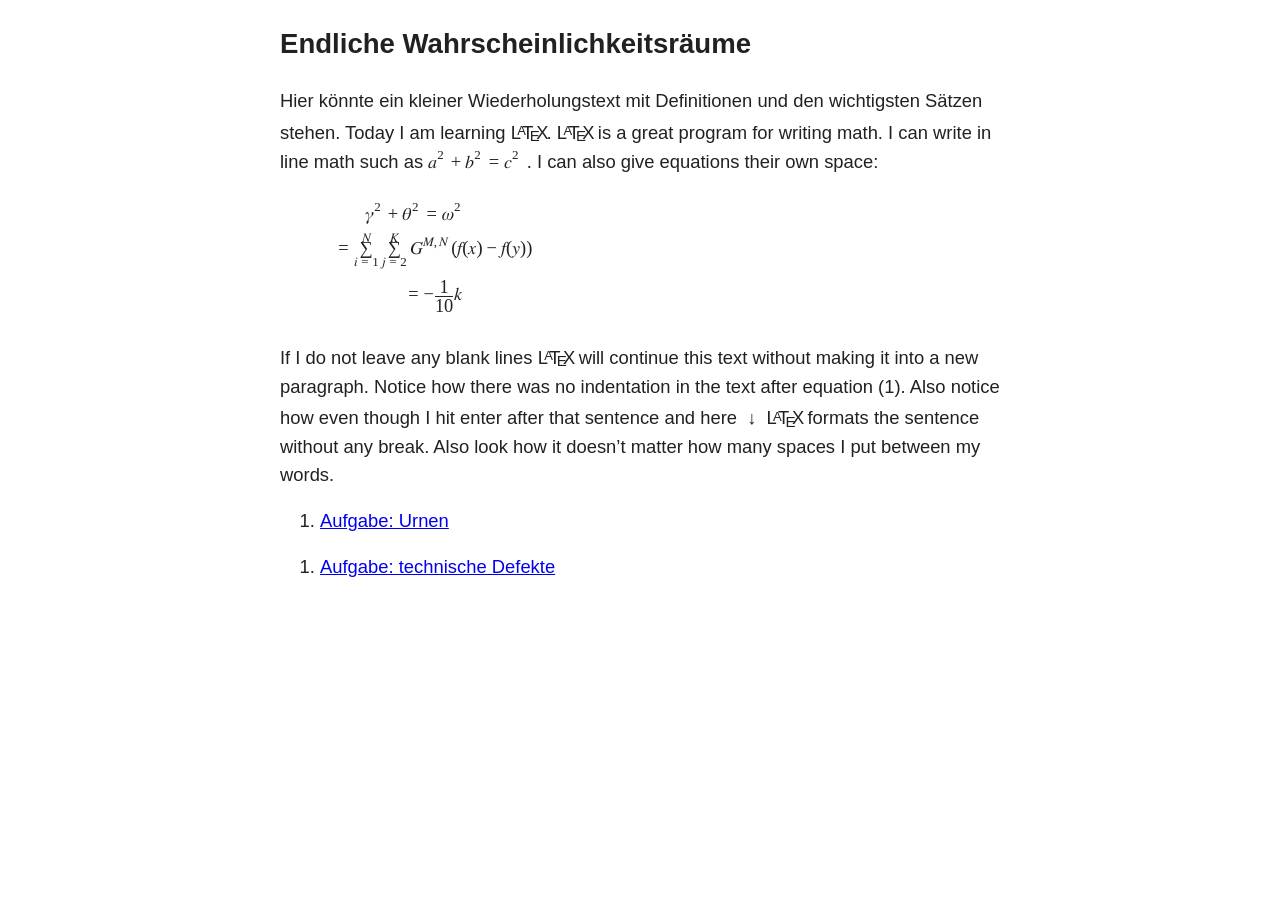
==== docs/Sx1.html @ 1be9acc5 "Automated report" ====
<!DOCTYPE html><html lang="en">
<head>
<meta http-equiv="content-type" content="text/html; charset=UTF-8">
<title>Endliche Wahrscheinlichkeitsräume ‣ STOCHASTISCHE RECHENÜBUNGEN</title>
<!--Generated on Mon Jan  5 10:01:48 2026 by LaTeXML (version 0.8.8) http://dlmf.nist.gov/LaTeXML/.-->

<link rel="stylesheet" href="LaTeXML.css" type="text/css">
<link rel="stylesheet" href="ltx-article.css" type="text/css">
<meta name="viewport" content="width=device-width, initial-scale=1, shrink-to-fit=no">
<link rel="stylesheet" href="src/custom_css.css" type="text/css">
<script src="src/custom_js.js"></script>
<link rel="up" href="./" title="STOCHASTISCHE RECHENÜBUNGEN">
<link rel="start" href="./" title="STOCHASTISCHE RECHENÜBUNGEN">
<link rel="prev" href="./" title="STOCHASTISCHE RECHENÜBUNGEN">
<link rel="next" href="Sx1.SSx1.html" title="Aufgabe: Urnen ‣ Endliche Wahrscheinlichkeitsräume ‣ STOCHASTISCHE RECHENÜBUNGEN">
<link rel="section" href="Sx2.html" title="Bedingte Wahrscheinlichkeit und Unabhängigkeit ‣ STOCHASTISCHE RECHENÜBUNGEN">
<link rel="section" href="Sx3.html" title="Diskrete Zufallsvariablen und Verteilungen ‣ STOCHASTISCHE RECHENÜBUNGEN">
<link rel="section" href="Sx4.html" title="Gemeinsame Verteilung, Unabhängigkeit von Zufallsvariablen ‣ STOCHASTISCHE RECHENÜBUNGEN">
<link rel="section" href="Sx5.html" title="Kenngrößen für Zufallsvariablen ‣ STOCHASTISCHE RECHENÜBUNGEN">
<link rel="section" href="Sx6.html" title="Zufallsvariablen mit Dichte ‣ STOCHASTISCHE RECHENÜBUNGEN">
<link rel="section" href="Sx7.html" title="Grenzwertsätze ‣ STOCHASTISCHE RECHENÜBUNGEN">
<link rel="subsection" href="Sx1.SSx1.html" title="Aufgabe: Urnen ‣ Endliche Wahrscheinlichkeitsräume ‣ STOCHASTISCHE RECHENÜBUNGEN">
<link rel="subsection" href="Sx1.SSx2.html" title="Aufgabe: technische Defekte ‣ Endliche Wahrscheinlichkeitsräume ‣ STOCHASTISCHE RECHENÜBUNGEN">
</head>
<body>
<div class="ltx_page_main">
<header class="ltx_page_header">
<div class="ltx_align_center">
<a href="./" title="" class="ltx_ref" rel="up"><span class="ltx_text ltx_ref_title"><span class="ltx_text ltx_font_italic">STOCHASTISCHE</span> RECHENÜBUNGEN</span></a><a href="./" title="" class="ltx_ref" rel="prev"><span class="ltx_text ltx_ref_title"><span class="ltx_text ltx_font_italic">STOCHASTISCHE</span> RECHENÜBUNGEN</span></a><a href="Sx1.SSx1.html" title="In Endliche Wahrscheinlichkeitsräume ‣ STOCHASTISCHE RECHENÜBUNGEN" class="ltx_ref" rel="next"><span class="ltx_text ltx_ref_title">Aufgabe: Urnen</span></a>
</div></header>
<div class="ltx_page_content">
<section class="ltx_section ltx_authors_1line">
<h1 class="ltx_title ltx_title_section">Endliche Wahrscheinlichkeitsräume</h1>

<div id="p1" class="ltx_para">
<p class="ltx_p">Hier könnte ein kleiner Wiederholungstext mit Definitionen und den wichtigsten Sätzen stehen.
Today I am learning <span class="ltx_text ltx_LaTeX_logo" style="letter-spacing:-0.2em; margin-right:0.1em;">L<span class="ltx_text" style="position:relative; bottom:0.4ex;font-variant:small-caps;;">a</span>T<span class="ltx_text" style="position:relative; bottom:-0.2ex;font-variant:small-caps;font-size:120%;">e</span>X</span>.
<span class="ltx_text ltx_LaTeX_logo" style="letter-spacing:-0.2em; margin-right:0.1em;">L<span class="ltx_text" style="position:relative; bottom:0.4ex;font-variant:small-caps;;">a</span>T<span class="ltx_text" style="position:relative; bottom:-0.2ex;font-variant:small-caps;font-size:120%;">e</span>X</span> is a great program for writing math. I can write in line math such as <math id="p1.m1" class="ltx_Math" alttext="a^{2}+b^{2}=c^{2}" display="inline"><mrow><mrow><msup><mi>a</mi><mn>2</mn></msup><mo>+</mo><msup><mi>b</mi><mn>2</mn></msup></mrow><mo>=</mo><msup><mi>c</mi><mn>2</mn></msup></mrow></math> . I can also give equations their own space:</p>
<table id="Ex1" class="ltx_equation ltx_eqn_table">

<tbody><tr class="ltx_equation ltx_eqn_row ltx_align_baseline">
<td class="ltx_eqn_cell ltx_eqn_center_padleft"></td>
<td class="ltx_Math ltx_eqn_cell ltx_align_center"><math class="ltx_Math" alttext="\gamma^{2}+\theta^{2}=\omega^{2}=\sum_{i=1}^{N}\sum_{j=2}^{K}G^{M,N}(f(x)-f(y)%
)=-\frac{1}{10}k" display="block"><mrow><mtable align="baseline 1" columnalign="left" displaystyle="true"><mtr><mtd class="ltx_align_left"><mrow><msup><mi>γ</mi><mn>2</mn></msup><mo>+</mo><msup><mi>θ</mi><mn>2</mn></msup></mrow><mo>=</mo><msup><mi>ω</mi><mn>2</mn></msup></mtd></mtr><mtr><mtd class="ltx_align_left"><mspace width="2em"></mspace><mo rspace="0.111em">=</mo><mrow><munderover><mo movablelimits="false" rspace="0em">∑</mo><mrow><mi>i</mi><mo>=</mo><mn>1</mn></mrow><mi>N</mi></munderover><mrow><munderover><mo movablelimits="false">∑</mo><mrow><mi>j</mi><mo>=</mo><mn>2</mn></mrow><mi>K</mi></munderover><mrow><msup><mi>G</mi><mrow><mi>M</mi><mo>,</mo><mi>N</mi></mrow></msup><mo>⁢</mo><mrow><mo stretchy="false">(</mo><mrow><mrow><mi>f</mi><mo>⁢</mo><mrow><mo stretchy="false">(</mo><mi>x</mi><mo stretchy="false">)</mo></mrow></mrow><mo>−</mo><mrow><mi>f</mi><mo>⁢</mo><mrow><mo stretchy="false">(</mo><mi>y</mi><mo stretchy="false">)</mo></mrow></mrow></mrow><mo stretchy="false">)</mo></mrow></mrow></mrow></mrow></mtd></mtr><mtr><mtd class="ltx_align_left"><mspace width="2em"></mspace><mo>=</mo><mrow><mo>−</mo><mrow><mfrac><mn>1</mn><mn>10</mn></mfrac><mo>⁢</mo><mi>k</mi></mrow></mrow></mtd></mtr></mtable></mrow></math></td>
<td class="ltx_eqn_cell ltx_eqn_center_padright"></td>
</tr></tbody>
</table>
<p class="ltx_p">If I do not leave any blank lines <span class="ltx_text ltx_LaTeX_logo" style="letter-spacing:-0.2em; margin-right:0.1em;">L<span class="ltx_text" style="position:relative; bottom:0.4ex;font-variant:small-caps;;">a</span>T<span class="ltx_text" style="position:relative; bottom:-0.2ex;font-variant:small-caps;font-size:120%;">e</span>X</span> will continue this text without making it into a new paragraph. Notice how there was no indentation in the text after equation (1).
Also notice how even though I hit enter after that sentence and here <math id="p1.m2" class="ltx_Math" alttext="\downarrow" display="inline"><mo stretchy="false">↓</mo></math>
<span class="ltx_text ltx_LaTeX_logo" style="letter-spacing:-0.2em; margin-right:0.1em;">L<span class="ltx_text" style="position:relative; bottom:0.4ex;font-variant:small-caps;;">a</span>T<span class="ltx_text" style="position:relative; bottom:-0.2ex;font-variant:small-caps;font-size:120%;">e</span>X</span> formats the sentence without any break. Also look how it doesn’t matter how many spaces I put between my words.</p>
</div>
<nav class="ltx_TOC">
<ol class="ltx_toclist ltx_toclist_section">
<li class="ltx_tocentry"><a href="Sx1.SSx1.html" title="In Endliche Wahrscheinlichkeitsräume ‣ STOCHASTISCHE RECHENÜBUNGEN" class="ltx_ref"><span class="ltx_text ltx_ref_title">Aufgabe: Urnen</span></a></li>
</ol></nav>
<nav class="ltx_TOC">
<ol class="ltx_toclist ltx_toclist_section">
<li class="ltx_tocentry"><a href="Sx1.SSx2.html" title="In Endliche Wahrscheinlichkeitsräume ‣ STOCHASTISCHE RECHENÜBUNGEN" class="ltx_ref"><span class="ltx_text ltx_ref_title">Aufgabe: technische Defekte</span></a></li>
</ol></nav>
</section>
</div>
<footer class="ltx_page_footer">
<div class="ltx_align_center">
<a href="./" title="" class="ltx_ref" rel="prev"><span class="ltx_text ltx_ref_title"><span class="ltx_text ltx_font_italic">STOCHASTISCHE</span> RECHENÜBUNGEN</span></a><a href="Sx1.SSx1.html" title="In Endliche Wahrscheinlichkeitsräume ‣ STOCHASTISCHE RECHENÜBUNGEN" class="ltx_ref" rel="next"><span class="ltx_text ltx_ref_title">Aufgabe: Urnen</span></a>
</div>
<div class="ltx_page_logo">Generated  on Mon Jan  5 10:01:48 2026 by <a href="http://dlmf.nist.gov/LaTeXML/" class="ltx_LaTeXML_logo"><span style="letter-spacing:-0.2em; margin-right:0.1em;">L<span class="ltx_font_smallcaps" style="position:relative; bottom:2.2pt;">a</span>T<span class="ltx_font_smallcaps" style="font-size:120%;position:relative; bottom:-0.2ex;">e</span></span><span style="font-size:90%; position:relative; bottom:-0.2ex;">XML</span><img src="[data-uri]" alt="Mascot Sammy"></a>
</div></footer>
</div>
</body>
</html>
---- docs/src/custom_css.css ----
:root {
  /* Set sans-serif & mono fonts */
  --sans-font: -apple-system, BlinkMacSystemFont, "Avenir Next", Avenir,
    "Nimbus Sans L", Roboto, "Noto Sans", "Segoe UI", Arial, Helvetica,
    "Helvetica Neue", sans-serif;
  --mono-font: Consolas, Menlo, Monaco, "Andale Mono", "Ubuntu Mono", monospace;
  --standard-border-radius: 5px;

  /* Default (light) theme */
  --bg: #fff;
  --accent-bg: #f5f7ff;
  --text: #212121;
  --text-light: #585858;
  --border: #898EA4;
  --accent: #0d47a1;
  --accent-hover: #1266e2;
  --accent-text: var(--bg);
  --code: #d81b60;
  --preformatted: #444;
  --marked: #ffdd33;
  --disabled: #efefef;
}

html {
  /* Set the font globally */
  font-family: var(--sans-font);
  scroll-behavior: smooth;
}




body {
  color: var(--text);
  background-color: var(--bg);
  font-size: 1.15rem;
  line-height: 1.5;
  display: grid;
  grid-template-columns: 1fr min(45rem, 90%) 1fr;
  margin: 0;
  min-height: 100vh;
  
}
body > * {
  grid-column: 2;
}

.ltx_p, .ltx_para{
  text-indent: 0em !important;
}

header{
  display:none;
}

footer{
  display: none;
}

.ltx_toclist_document{
  padding: 0;
}

article.ltx_document > .ltx_para > p{
  padding: 0;
  text-align: justify;
}

.ltx_document > .ltx_TOC{
  text-align: left;
}

.ltx_subsubsection {
  visibility: hidden;
}

.ltx_page_main {
  padding: 0;
}

ol.ltx_toclist_document{
  margin-top: 1.7em;
}

ol.ltx_toclist_document > .ltx_tocentry {
  border-left: solid;
  border-width: thin;
  border-color: orange;
}


ol.ltx_toclist_document > .ltx_tocentry > .ltx_ref{
  text-decoration: none;
  display: block;
  color: black;
  margin-left: 1em;
}

ol.ltx_toclist_document > .ltx_tocentry > .ltx_ref:visited{
  color: black;
}

ol.ltx_toclist_document > .ltx_tocentry > .ltx_ref:hover{
  color: orange;
}

ol.ltx_toclist_document > .ltx_tocentry > .ltx_ref:active{
  color: orange;
}


.ltx_page_navbar > .ltx_TOC{
  display: none;
}


button {
  font: inherit;
}

.solution_button{
  width: 100%;
  background-color: transparent;
}

.ltx_page_navbar > a{
  color:orange;
}

button.unvisited{
  background:orange;
}

button.active{
  background:green;
}

button.done{
  background:none;
}
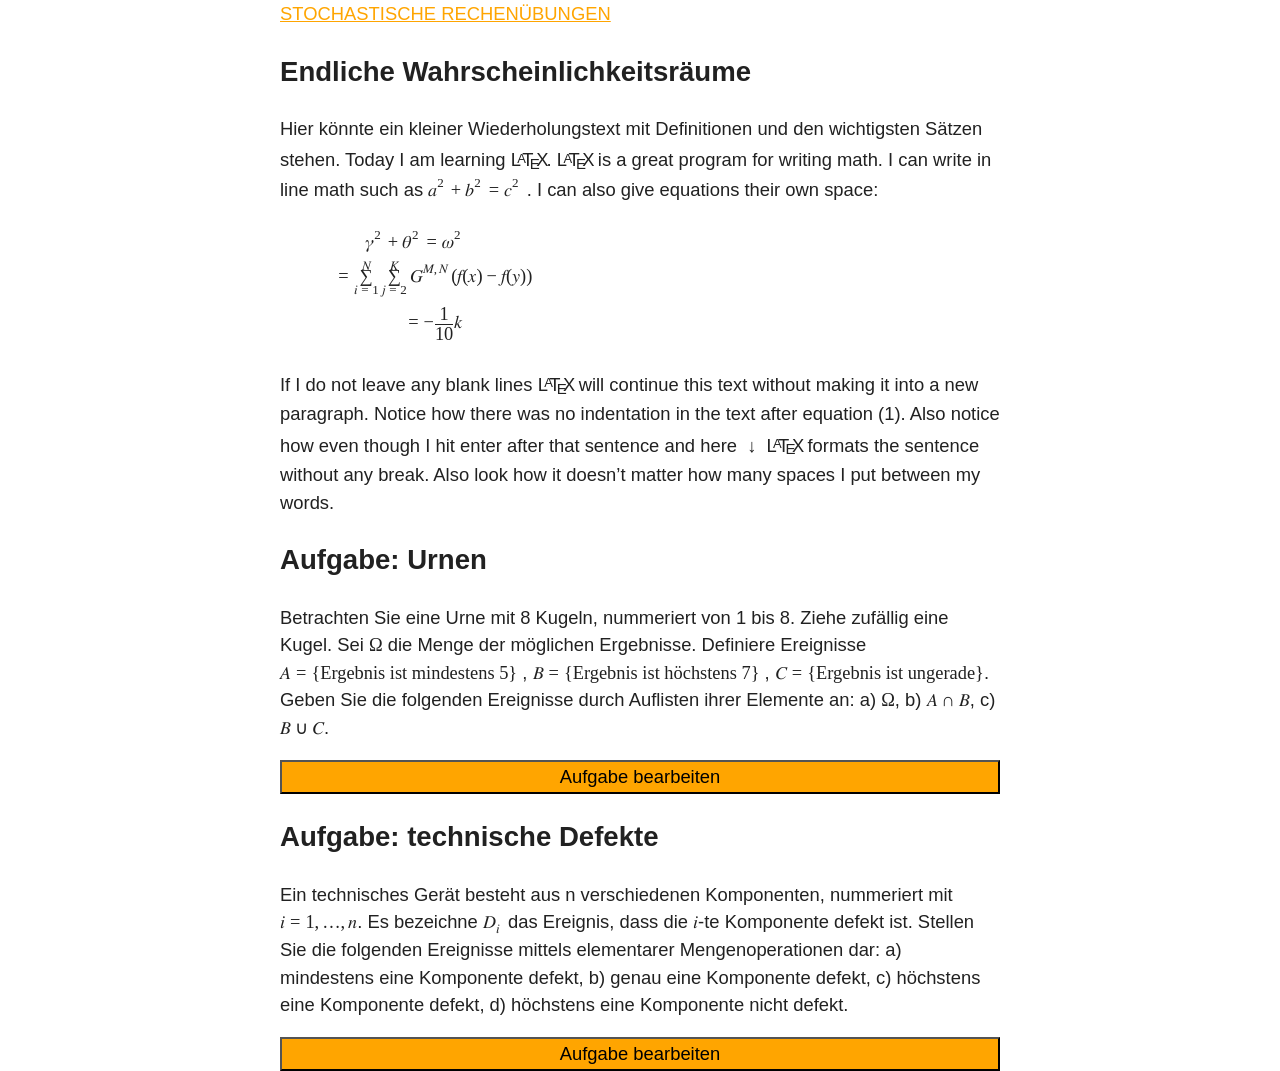
==== commit ae1d4930: "Automated report" ====
--- a/docs/Sx1.html
+++ b/docs/Sx1.html
@@ -2,7 +2,7 @@
 <head>
 <meta http-equiv="content-type" content="text/html; charset=UTF-8">
 <title>Endliche Wahrscheinlichkeitsräume ‣ STOCHASTISCHE RECHENÜBUNGEN</title>
-<!--Generated on Mon Jan  5 10:01:48 2026 by LaTeXML (version 0.8.8) http://dlmf.nist.gov/LaTeXML/.-->
+<!--Generated on Mon Jan  5 10:16:00 2026 by LaTeXML (version 0.8.8) http://dlmf.nist.gov/LaTeXML/.-->
 
 <link rel="stylesheet" href="LaTeXML.css" type="text/css">
 <link rel="stylesheet" href="ltx-article.css" type="text/css">
@@ -12,21 +12,30 @@
 <link rel="up" href="./" title="STOCHASTISCHE RECHENÜBUNGEN">
 <link rel="start" href="./" title="STOCHASTISCHE RECHENÜBUNGEN">
 <link rel="prev" href="./" title="STOCHASTISCHE RECHENÜBUNGEN">
-<link rel="next" href="Sx1.SSx1.html" title="Aufgabe: Urnen ‣ Endliche Wahrscheinlichkeitsräume ‣ STOCHASTISCHE RECHENÜBUNGEN">
+<link rel="next" href="Sx2.html" title="Bedingte Wahrscheinlichkeit und Unabhängigkeit ‣ STOCHASTISCHE RECHENÜBUNGEN">
 <link rel="section" href="Sx2.html" title="Bedingte Wahrscheinlichkeit und Unabhängigkeit ‣ STOCHASTISCHE RECHENÜBUNGEN">
 <link rel="section" href="Sx3.html" title="Diskrete Zufallsvariablen und Verteilungen ‣ STOCHASTISCHE RECHENÜBUNGEN">
 <link rel="section" href="Sx4.html" title="Gemeinsame Verteilung, Unabhängigkeit von Zufallsvariablen ‣ STOCHASTISCHE RECHENÜBUNGEN">
 <link rel="section" href="Sx5.html" title="Kenngrößen für Zufallsvariablen ‣ STOCHASTISCHE RECHENÜBUNGEN">
 <link rel="section" href="Sx6.html" title="Zufallsvariablen mit Dichte ‣ STOCHASTISCHE RECHENÜBUNGEN">
 <link rel="section" href="Sx7.html" title="Grenzwertsätze ‣ STOCHASTISCHE RECHENÜBUNGEN">
-<link rel="subsection" href="Sx1.SSx1.html" title="Aufgabe: Urnen ‣ Endliche Wahrscheinlichkeitsräume ‣ STOCHASTISCHE RECHENÜBUNGEN">
-<link rel="subsection" href="Sx1.SSx2.html" title="Aufgabe: technische Defekte ‣ Endliche Wahrscheinlichkeitsräume ‣ STOCHASTISCHE RECHENÜBUNGEN">
 </head>
 <body>
+<nav class="ltx_page_navbar"><a href="./" title="" class="ltx_ref" rel="start"><span class="ltx_text ltx_ref_title"><span class="ltx_text ltx_font_italic">STOCHASTISCHE</span> RECHENÜBUNGEN</span></a>
+<nav class="ltx_TOC">
+<ol class="ltx_toclist">
+<li class="ltx_tocentry ltx_tocentry_section"><a href="Sx2.html" title="In STOCHASTISCHE RECHENÜBUNGEN" class="ltx_ref"><span class="ltx_text ltx_ref_title">Bedingte Wahrscheinlichkeit und Unabhängigkeit</span></a></li>
+<li class="ltx_tocentry ltx_tocentry_section"><a href="Sx3.html" title="In STOCHASTISCHE RECHENÜBUNGEN" class="ltx_ref"><span class="ltx_text ltx_ref_title">Diskrete Zufallsvariablen und Verteilungen</span></a></li>
+<li class="ltx_tocentry ltx_tocentry_section"><a href="Sx4.html" title="In STOCHASTISCHE RECHENÜBUNGEN" class="ltx_ref"><span class="ltx_text ltx_ref_title">Gemeinsame Verteilung, Unabhängigkeit von Zufallsvariablen</span></a></li>
+<li class="ltx_tocentry ltx_tocentry_section"><a href="Sx5.html" title="In STOCHASTISCHE RECHENÜBUNGEN" class="ltx_ref"><span class="ltx_text ltx_ref_title">Kenngrößen für Zufallsvariablen</span></a></li>
+<li class="ltx_tocentry ltx_tocentry_section"><a href="Sx6.html" title="In STOCHASTISCHE RECHENÜBUNGEN" class="ltx_ref"><span class="ltx_text ltx_ref_title">Zufallsvariablen mit Dichte</span></a></li>
+<li class="ltx_tocentry ltx_tocentry_section"><a href="Sx7.html" title="In STOCHASTISCHE RECHENÜBUNGEN" class="ltx_ref"><span class="ltx_text ltx_ref_title">Grenzwertsätze</span></a></li>
+</ol></nav>
+</nav>
 <div class="ltx_page_main">
 <header class="ltx_page_header">
 <div class="ltx_align_center">
-<a href="./" title="" class="ltx_ref" rel="up"><span class="ltx_text ltx_ref_title"><span class="ltx_text ltx_font_italic">STOCHASTISCHE</span> RECHENÜBUNGEN</span></a><a href="./" title="" class="ltx_ref" rel="prev"><span class="ltx_text ltx_ref_title"><span class="ltx_text ltx_font_italic">STOCHASTISCHE</span> RECHENÜBUNGEN</span></a><a href="Sx1.SSx1.html" title="In Endliche Wahrscheinlichkeitsräume ‣ STOCHASTISCHE RECHENÜBUNGEN" class="ltx_ref" rel="next"><span class="ltx_text ltx_ref_title">Aufgabe: Urnen</span></a>
+<a href="./" title="" class="ltx_ref" rel="up"><span class="ltx_text ltx_ref_title"><span class="ltx_text ltx_font_italic">STOCHASTISCHE</span> RECHENÜBUNGEN</span></a><a href="./" title="" class="ltx_ref" rel="prev"><span class="ltx_text ltx_ref_title"><span class="ltx_text ltx_font_italic">STOCHASTISCHE</span> RECHENÜBUNGEN</span></a><a href="Sx2.html" title="In STOCHASTISCHE RECHENÜBUNGEN" class="ltx_ref" rel="next"><span class="ltx_text ltx_ref_title">Bedingte Wahrscheinlichkeit und Unabhängigkeit</span></a>
 </div></header>
 <div class="ltx_page_content">
 <section class="ltx_section ltx_authors_1line">
@@ -49,21 +58,118 @@
 Also notice how even though I hit enter after that sentence and here <math id="p1.m2" class="ltx_Math" alttext="\downarrow" display="inline"><mo stretchy="false">↓</mo></math>
 <span class="ltx_text ltx_LaTeX_logo" style="letter-spacing:-0.2em; margin-right:0.1em;">L<span class="ltx_text" style="position:relative; bottom:0.4ex;font-variant:small-caps;;">a</span>T<span class="ltx_text" style="position:relative; bottom:-0.2ex;font-variant:small-caps;font-size:120%;">e</span>X</span> formats the sentence without any break. Also look how it doesn’t matter how many spaces I put between my words.</p>
 </div>
-<nav class="ltx_TOC">
-<ol class="ltx_toclist ltx_toclist_section">
-<li class="ltx_tocentry"><a href="Sx1.SSx1.html" title="In Endliche Wahrscheinlichkeitsräume ‣ STOCHASTISCHE RECHENÜBUNGEN" class="ltx_ref"><span class="ltx_text ltx_ref_title">Aufgabe: Urnen</span></a></li>
-</ol></nav>
-<nav class="ltx_TOC">
-<ol class="ltx_toclist ltx_toclist_section">
-<li class="ltx_tocentry"><a href="Sx1.SSx2.html" title="In Endliche Wahrscheinlichkeitsräume ‣ STOCHASTISCHE RECHENÜBUNGEN" class="ltx_ref"><span class="ltx_text ltx_ref_title">Aufgabe: technische Defekte</span></a></li>
-</ol></nav>
+<section id="SSx1" class="ltx_subsection">
+<h2 class="ltx_title ltx_title_subsection">Aufgabe: Urnen</h2>
+
+<div id="SSx1.p1" class="ltx_para">
+<p class="ltx_p">Betrachten Sie eine Urne mit 8 Kugeln, nummeriert von 1 bis 8.
+Ziehe zufällig eine Kugel. Sei <math id="SSx1.p1.m1" class="ltx_Math" alttext="\Omega" display="inline"><mi mathvariant="normal">Ω</mi></math> die Menge der möglichen Ergebnisse.
+Definiere Ereignisse <math id="SSx1.p1.m2" class="ltx_Math" alttext="A=\{\text{Ergebnis ist mindestens 5}\}" display="inline"><mrow><mi>A</mi><mo>=</mo><mrow><mo stretchy="false">{</mo><mtext>Ergebnis ist mindestens 5</mtext><mo stretchy="false">}</mo></mrow></mrow></math> , <math id="SSx1.p1.m3" class="ltx_Math" alttext="B=\{\text{Ergebnis ist höchstens 7}\}" display="inline"><mrow><mi>B</mi><mo>=</mo><mrow><mo stretchy="false">{</mo><mtext>Ergebnis ist höchstens 7</mtext><mo stretchy="false">}</mo></mrow></mrow></math> , <math id="SSx1.p1.m4" class="ltx_Math" alttext="C=\{\text{Ergebnis ist ungerade}\}" display="inline"><mrow><mi>C</mi><mo>=</mo><mrow><mo stretchy="false">{</mo><mtext>Ergebnis ist ungerade</mtext><mo stretchy="false">}</mo></mrow></mrow></math>.
+Geben Sie die folgenden Ereignisse durch Auflisten ihrer Elemente an: a) <math id="SSx1.p1.m5" class="ltx_Math" alttext="\Omega" display="inline"><mi mathvariant="normal">Ω</mi></math>, b) <math id="SSx1.p1.m6" class="ltx_Math" alttext="A\cap B" display="inline"><mrow><mi>A</mi><mo>∩</mo><mi>B</mi></mrow></math>, c) <math id="SSx1.p1.m7" class="ltx_Math" alttext="B\cup C" display="inline"><mrow><mi>B</mi><mo>∪</mo><mi>C</mi></mrow></math>.</p>
+</div>
+<section id="SSx1.SSSx1" class="ltx_subsubsection">
+<h3 class="ltx_title ltx_title_subsubsection">a)</h3>
+
+<div id="SSx1.SSSx1.p1" class="ltx_para">
+<p class="ltx_p">Lösung zur ersten Teilaufgabe hier.</p>
+<table id="Ex2" class="ltx_equation ltx_eqn_table">
+
+<tbody><tr class="ltx_equation ltx_eqn_row ltx_align_baseline">
+<td class="ltx_eqn_cell ltx_eqn_center_padleft"></td>
+<td class="ltx_eqn_cell ltx_align_center"><math id="Ex2.m1" class="ltx_Math" alttext="A=..." display="block"><mrow><mi>A</mi><mo>=</mo><mi mathvariant="normal">…</mi></mrow></math></td>
+<td class="ltx_eqn_cell ltx_eqn_center_padright"></td>
+</tr></tbody>
+</table>
+</div>
+</section>
+<section id="SSx1.SSSx2" class="ltx_subsubsection">
+<h3 class="ltx_title ltx_title_subsubsection">b)</h3>
+
+<div id="SSx1.SSSx2.p1" class="ltx_para">
+<p class="ltx_p">Using equation … we get that la la la</p>
+</div>
+</section>
+<section id="SSx1.SSSx3" class="ltx_subsubsection">
+<h3 class="ltx_title ltx_title_subsubsection">c)</h3>
+
+<div id="SSx1.SSSx3.p1" class="ltx_para">
+<p class="ltx_p">Noch eine weitere Lösung einer Teilaufgabe.</p>
+</div>
+</section>
+</section>
+<section id="SSx2" class="ltx_subsection">
+<h2 class="ltx_title ltx_title_subsection">Aufgabe: technische Defekte</h2>
+
+<div id="SSx2.p1" class="ltx_para">
+<p class="ltx_p">Ein technisches Gerät besteht aus n verschiedenen Komponenten, nummeriert mit <math id="SSx2.p1.m1" class="ltx_Math" alttext="i=1,...,n" display="inline"><mrow><mi>i</mi><mo>=</mo><mrow><mn>1</mn><mo>,</mo><mi mathvariant="normal">…</mi><mo>,</mo><mi>n</mi></mrow></mrow></math>. Es bezeichne <math id="SSx2.p1.m2" class="ltx_Math" alttext="D_{i}" display="inline"><msub><mi>D</mi><mi>i</mi></msub></math> das Ereignis, dass die <math id="SSx2.p1.m3" class="ltx_Math" alttext="i" display="inline"><mi>i</mi></math>-te Komponente defekt ist. Stellen Sie
+die folgenden Ereignisse mittels elementarer Mengenoperationen dar: a) mindestens eine
+Komponente defekt, b) genau eine Komponente defekt, c) höchstens eine Komponente
+defekt, d) höchstens eine Komponente nicht defekt.</p>
+</div>
+<section id="SSx2.SSSx1" class="ltx_subsubsection">
+<h3 class="ltx_title ltx_title_subsubsection">a)</h3>
+
+<div id="SSx2.SSSx1.p1" class="ltx_para">
+<table id="Ex3" class="ltx_equation ltx_eqn_table">
+
+<tbody><tr class="ltx_equation ltx_eqn_row ltx_align_baseline">
+<td class="ltx_eqn_cell ltx_eqn_center_padleft"></td>
+<td class="ltx_eqn_cell ltx_align_center"><math id="Ex3.m1" class="ltx_Math" alttext="A=..." display="block"><mrow><mi>A</mi><mo>=</mo><mi mathvariant="normal">…</mi></mrow></math></td>
+<td class="ltx_eqn_cell ltx_eqn_center_padright"></td>
+</tr></tbody>
+</table>
+</div>
+</section>
+<section id="SSx2.SSSx2" class="ltx_subsubsection">
+<h3 class="ltx_title ltx_title_subsubsection">b)</h3>
+
+<div id="SSx2.SSSx2.p1" class="ltx_para">
+<table id="Ex4" class="ltx_equation ltx_eqn_table">
+
+<tbody><tr class="ltx_equation ltx_eqn_row ltx_align_baseline">
+<td class="ltx_eqn_cell ltx_eqn_center_padleft"></td>
+<td class="ltx_eqn_cell ltx_align_center"><math id="Ex4.m1" class="ltx_Math" alttext="B=..." display="block"><mrow><mi>B</mi><mo>=</mo><mi mathvariant="normal">…</mi></mrow></math></td>
+<td class="ltx_eqn_cell ltx_eqn_center_padright"></td>
+</tr></tbody>
+</table>
+</div>
+</section>
+<section id="SSx2.SSSx3" class="ltx_subsubsection">
+<h3 class="ltx_title ltx_title_subsubsection">c)</h3>
+
+<div id="SSx2.SSSx3.p1" class="ltx_para">
+<table id="Ex5" class="ltx_equation ltx_eqn_table">
+
+<tbody><tr class="ltx_equation ltx_eqn_row ltx_align_baseline">
+<td class="ltx_eqn_cell ltx_eqn_center_padleft"></td>
+<td class="ltx_eqn_cell ltx_align_center"><math id="Ex5.m1" class="ltx_Math" alttext="C=..." display="block"><mrow><mi>C</mi><mo>=</mo><mi mathvariant="normal">…</mi></mrow></math></td>
+<td class="ltx_eqn_cell ltx_eqn_center_padright"></td>
+</tr></tbody>
+</table>
+</div>
+</section>
+<section id="SSx2.SSSx4" class="ltx_subsubsection">
+<h3 class="ltx_title ltx_title_subsubsection">d)</h3>
+
+<div id="SSx2.SSSx4.p1" class="ltx_para">
+<table id="Ex6" class="ltx_equation ltx_eqn_table">
+
+<tbody><tr class="ltx_equation ltx_eqn_row ltx_align_baseline">
+<td class="ltx_eqn_cell ltx_eqn_center_padleft"></td>
+<td class="ltx_eqn_cell ltx_align_center"><math id="Ex6.m1" class="ltx_Math" alttext="D=..." display="block"><mrow><mi>D</mi><mo>=</mo><mi mathvariant="normal">…</mi></mrow></math></td>
+<td class="ltx_eqn_cell ltx_eqn_center_padright"></td>
+</tr></tbody>
+</table>
+</div>
+</section>
+</section>
 </section>
 </div>
 <footer class="ltx_page_footer">
 <div class="ltx_align_center">
-<a href="./" title="" class="ltx_ref" rel="prev"><span class="ltx_text ltx_ref_title"><span class="ltx_text ltx_font_italic">STOCHASTISCHE</span> RECHENÜBUNGEN</span></a><a href="Sx1.SSx1.html" title="In Endliche Wahrscheinlichkeitsräume ‣ STOCHASTISCHE RECHENÜBUNGEN" class="ltx_ref" rel="next"><span class="ltx_text ltx_ref_title">Aufgabe: Urnen</span></a>
+<a href="./" title="" class="ltx_ref" rel="prev"><span class="ltx_text ltx_ref_title"><span class="ltx_text ltx_font_italic">STOCHASTISCHE</span> RECHENÜBUNGEN</span></a><a href="Sx2.html" title="In STOCHASTISCHE RECHENÜBUNGEN" class="ltx_ref" rel="next"><span class="ltx_text ltx_ref_title">Bedingte Wahrscheinlichkeit und Unabhängigkeit</span></a>
 </div>
-<div class="ltx_page_logo">Generated  on Mon Jan  5 10:01:48 2026 by <a href="http://dlmf.nist.gov/LaTeXML/" class="ltx_LaTeXML_logo"><span style="letter-spacing:-0.2em; margin-right:0.1em;">L<span class="ltx_font_smallcaps" style="position:relative; bottom:2.2pt;">a</span>T<span class="ltx_font_smallcaps" style="font-size:120%;position:relative; bottom:-0.2ex;">e</span></span><span style="font-size:90%; position:relative; bottom:-0.2ex;">XML</span><img src="[data-uri]" alt="Mascot Sammy"></a>
+<div class="ltx_page_logo">Generated  on Mon Jan  5 10:16:00 2026 by <a href="http://dlmf.nist.gov/LaTeXML/" class="ltx_LaTeXML_logo"><span style="letter-spacing:-0.2em; margin-right:0.1em;">L<span class="ltx_font_smallcaps" style="position:relative; bottom:2.2pt;">a</span>T<span class="ltx_font_smallcaps" style="font-size:120%;position:relative; bottom:-0.2ex;">e</span></span><span style="font-size:90%; position:relative; bottom:-0.2ex;">XML</span><img src="[data-uri]" alt="Mascot Sammy"></a>
 </div></footer>
 </div>
 </body>
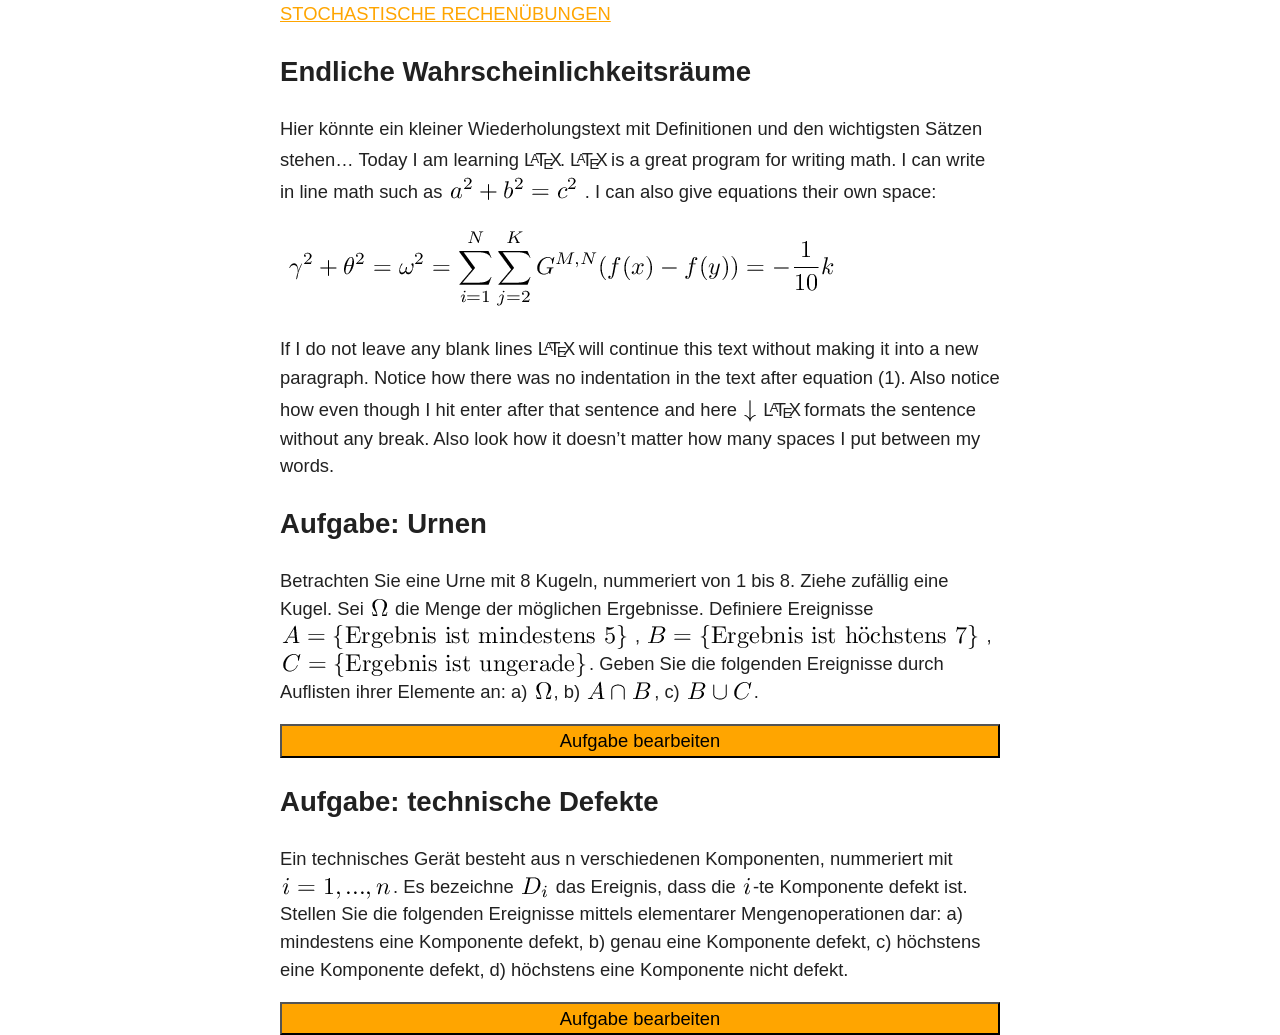
==== commit f7ced433: "Automated report" ====
--- a/docs/Sx1.html
+++ b/docs/Sx1.html
@@ -2,7 +2,7 @@
 <head>
 <meta http-equiv="content-type" content="text/html; charset=UTF-8">
 <title>Endliche Wahrscheinlichkeitsräume ‣ STOCHASTISCHE RECHENÜBUNGEN</title>
-<!--Generated on Mon Jan  5 10:16:00 2026 by LaTeXML (version 0.8.8) http://dlmf.nist.gov/LaTeXML/.-->
+<!--Generated on Mon Jan  5 10:32:11 2026 by LaTeXML (version 0.8.8) http://dlmf.nist.gov/LaTeXML/.-->
 
 <link rel="stylesheet" href="LaTeXML.css" type="text/css">
 <link rel="stylesheet" href="ltx-article.css" type="text/css">
@@ -42,20 +42,20 @@
 <h1 class="ltx_title ltx_title_section">Endliche Wahrscheinlichkeitsräume</h1>
 
 <div id="p1" class="ltx_para">
-<p class="ltx_p">Hier könnte ein kleiner Wiederholungstext mit Definitionen und den wichtigsten Sätzen stehen.
+<p class="ltx_p">Hier könnte ein kleiner Wiederholungstext mit Definitionen und den wichtigsten Sätzen stehen…
 Today I am learning <span class="ltx_text ltx_LaTeX_logo" style="letter-spacing:-0.2em; margin-right:0.1em;">L<span class="ltx_text" style="position:relative; bottom:0.4ex;font-variant:small-caps;;">a</span>T<span class="ltx_text" style="position:relative; bottom:-0.2ex;font-variant:small-caps;font-size:120%;">e</span>X</span>.
-<span class="ltx_text ltx_LaTeX_logo" style="letter-spacing:-0.2em; margin-right:0.1em;">L<span class="ltx_text" style="position:relative; bottom:0.4ex;font-variant:small-caps;;">a</span>T<span class="ltx_text" style="position:relative; bottom:-0.2ex;font-variant:small-caps;font-size:120%;">e</span>X</span> is a great program for writing math. I can write in line math such as <math id="p1.m1" class="ltx_Math" alttext="a^{2}+b^{2}=c^{2}" display="inline"><mrow><mrow><msup><mi>a</mi><mn>2</mn></msup><mo>+</mo><msup><mi>b</mi><mn>2</mn></msup></mrow><mo>=</mo><msup><mi>c</mi><mn>2</mn></msup></mrow></math> . I can also give equations their own space:</p>
+<span class="ltx_text ltx_LaTeX_logo" style="letter-spacing:-0.2em; margin-right:0.1em;">L<span class="ltx_text" style="position:relative; bottom:0.4ex;font-variant:small-caps;;">a</span>T<span class="ltx_text" style="position:relative; bottom:-0.2ex;font-variant:small-caps;font-size:120%;">e</span>X</span> is a great program for writing math. I can write in line math such as <img id="p1.m1" class="ltx_Math" style="vertical-align:-4px" src="mi/mi14.png" width="132" height="26" alt="a^{2}+b^{2}=c^{2}"> . I can also give equations their own space:</p>
 <table id="Ex1" class="ltx_equation ltx_eqn_table">
 
 <tbody><tr class="ltx_equation ltx_eqn_row ltx_align_baseline">
 <td class="ltx_eqn_cell ltx_eqn_center_padleft"></td>
-<td class="ltx_Math ltx_eqn_cell ltx_align_center"><math class="ltx_Math" alttext="\gamma^{2}+\theta^{2}=\omega^{2}=\sum_{i=1}^{N}\sum_{j=2}^{K}G^{M,N}(f(x)-f(y)%
-)=-\frac{1}{10}k" display="block"><mrow><mtable align="baseline 1" columnalign="left" displaystyle="true"><mtr><mtd class="ltx_align_left"><mrow><msup><mi>γ</mi><mn>2</mn></msup><mo>+</mo><msup><mi>θ</mi><mn>2</mn></msup></mrow><mo>=</mo><msup><mi>ω</mi><mn>2</mn></msup></mtd></mtr><mtr><mtd class="ltx_align_left"><mspace width="2em"></mspace><mo rspace="0.111em">=</mo><mrow><munderover><mo movablelimits="false" rspace="0em">∑</mo><mrow><mi>i</mi><mo>=</mo><mn>1</mn></mrow><mi>N</mi></munderover><mrow><munderover><mo movablelimits="false">∑</mo><mrow><mi>j</mi><mo>=</mo><mn>2</mn></mrow><mi>K</mi></munderover><mrow><msup><mi>G</mi><mrow><mi>M</mi><mo>,</mo><mi>N</mi></mrow></msup><mo>⁢</mo><mrow><mo stretchy="false">(</mo><mrow><mrow><mi>f</mi><mo>⁢</mo><mrow><mo stretchy="false">(</mo><mi>x</mi><mo stretchy="false">)</mo></mrow></mrow><mo>−</mo><mrow><mi>f</mi><mo>⁢</mo><mrow><mo stretchy="false">(</mo><mi>y</mi><mo stretchy="false">)</mo></mrow></mrow></mrow><mo stretchy="false">)</mo></mrow></mrow></mrow></mrow></mtd></mtr><mtr><mtd class="ltx_align_left"><mspace width="2em"></mspace><mo>=</mo><mrow><mo>−</mo><mrow><mfrac><mn>1</mn><mn>10</mn></mfrac><mo>⁢</mo><mi>k</mi></mrow></mrow></mtd></mtr></mtable></mrow></math></td>
+<td class="ltx_eqn_cell ltx_align_center"><img id="Ex1.m1" class="ltx_Math" style="vertical-align:-36px" src="mi/mi5.png" width="549" height="83" alt="\gamma^{2}+\theta^{2}=\omega^{2}=\sum_{i=1}^{N}\sum_{j=2}^{K}G^{M,N}(f(x)-f(y)%
+)=-\frac{1}{10}k"></td>
 <td class="ltx_eqn_cell ltx_eqn_center_padright"></td>
 </tr></tbody>
 </table>
 <p class="ltx_p">If I do not leave any blank lines <span class="ltx_text ltx_LaTeX_logo" style="letter-spacing:-0.2em; margin-right:0.1em;">L<span class="ltx_text" style="position:relative; bottom:0.4ex;font-variant:small-caps;;">a</span>T<span class="ltx_text" style="position:relative; bottom:-0.2ex;font-variant:small-caps;font-size:120%;">e</span>X</span> will continue this text without making it into a new paragraph. Notice how there was no indentation in the text after equation (1).
-Also notice how even though I hit enter after that sentence and here <math id="p1.m2" class="ltx_Math" alttext="\downarrow" display="inline"><mo stretchy="false">↓</mo></math>
+Also notice how even though I hit enter after that sentence and here <img id="p1.m2" class="ltx_Math" style="vertical-align:-7px" src="mi/mi13.png" width="16" height="25" alt="\downarrow">
 <span class="ltx_text ltx_LaTeX_logo" style="letter-spacing:-0.2em; margin-right:0.1em;">L<span class="ltx_text" style="position:relative; bottom:0.4ex;font-variant:small-caps;;">a</span>T<span class="ltx_text" style="position:relative; bottom:-0.2ex;font-variant:small-caps;font-size:120%;">e</span>X</span> formats the sentence without any break. Also look how it doesn’t matter how many spaces I put between my words.</p>
 </div>
 <section id="SSx1" class="ltx_subsection">
@@ -63,9 +63,9 @@
 
 <div id="SSx1.p1" class="ltx_para">
 <p class="ltx_p">Betrachten Sie eine Urne mit 8 Kugeln, nummeriert von 1 bis 8.
-Ziehe zufällig eine Kugel. Sei <math id="SSx1.p1.m1" class="ltx_Math" alttext="\Omega" display="inline"><mi mathvariant="normal">Ω</mi></math> die Menge der möglichen Ergebnisse.
-Definiere Ereignisse <math id="SSx1.p1.m2" class="ltx_Math" alttext="A=\{\text{Ergebnis ist mindestens 5}\}" display="inline"><mrow><mi>A</mi><mo>=</mo><mrow><mo stretchy="false">{</mo><mtext>Ergebnis ist mindestens 5</mtext><mo stretchy="false">}</mo></mrow></mrow></math> , <math id="SSx1.p1.m3" class="ltx_Math" alttext="B=\{\text{Ergebnis ist höchstens 7}\}" display="inline"><mrow><mi>B</mi><mo>=</mo><mrow><mo stretchy="false">{</mo><mtext>Ergebnis ist höchstens 7</mtext><mo stretchy="false">}</mo></mrow></mrow></math> , <math id="SSx1.p1.m4" class="ltx_Math" alttext="C=\{\text{Ergebnis ist ungerade}\}" display="inline"><mrow><mi>C</mi><mo>=</mo><mrow><mo stretchy="false">{</mo><mtext>Ergebnis ist ungerade</mtext><mo stretchy="false">}</mo></mrow></mrow></math>.
-Geben Sie die folgenden Ereignisse durch Auflisten ihrer Elemente an: a) <math id="SSx1.p1.m5" class="ltx_Math" alttext="\Omega" display="inline"><mi mathvariant="normal">Ω</mi></math>, b) <math id="SSx1.p1.m6" class="ltx_Math" alttext="A\cap B" display="inline"><mrow><mi>A</mi><mo>∩</mo><mi>B</mi></mrow></math>, c) <math id="SSx1.p1.m7" class="ltx_Math" alttext="B\cup C" display="inline"><mrow><mi>B</mi><mo>∪</mo><mi>C</mi></mrow></math>.</p>
+Ziehe zufällig eine Kugel. Sei <img id="SSx1.p1.m1" class="ltx_Math" style="vertical-align:-2px" src="mi/mi12.png" width="21" height="20" alt="\Omega"> die Menge der möglichen Ergebnisse.
+Definiere Ereignisse <img id="SSx1.p1.m2" class="ltx_Math" style="vertical-align:-8px" src="mi/mi6.png" width="350" height="28" alt="A=\{\text{Ergebnis ist mindestens 5}\}"> , <img id="SSx1.p1.m3" class="ltx_Math" style="vertical-align:-8px" src="mi/mi8.png" width="336" height="28" alt="B=\{\text{Ergebnis ist höchstens 7}\}"> , <img id="SSx1.p1.m4" class="ltx_Math" style="vertical-align:-8px" src="mi/mi10.png" width="309" height="28" alt="C=\{\text{Ergebnis ist ungerade}\}">.
+Geben Sie die folgenden Ereignisse durch Auflisten ihrer Elemente an: a) <img id="SSx1.p1.m5" class="ltx_Math" style="vertical-align:-2px" src="mi/mi12.png" width="21" height="20" alt="\Omega">, b) <img id="SSx1.p1.m6" class="ltx_Math" style="vertical-align:-2px" src="mi/mi7.png" width="69" height="20" alt="A\cap B">, c) <img id="SSx1.p1.m7" class="ltx_Math" style="vertical-align:-2px" src="mi/mi9.png" width="69" height="20" alt="B\cup C">.</p>
 </div>
 <section id="SSx1.SSSx1" class="ltx_subsubsection">
 <h3 class="ltx_title ltx_title_subsubsection">a)</h3>
@@ -76,7 +76,7 @@
 
 <tbody><tr class="ltx_equation ltx_eqn_row ltx_align_baseline">
 <td class="ltx_eqn_cell ltx_eqn_center_padleft"></td>
-<td class="ltx_eqn_cell ltx_align_center"><math id="Ex2.m1" class="ltx_Math" alttext="A=..." display="block"><mrow><mi>A</mi><mo>=</mo><mi mathvariant="normal">…</mi></mrow></math></td>
+<td class="ltx_eqn_cell ltx_align_center"><img id="Ex2.m1" class="ltx_Math" style="vertical-align:-2px" src="mi/mi1.png" width="75" height="20" alt="A=..."></td>
 <td class="ltx_eqn_cell ltx_eqn_center_padright"></td>
 </tr></tbody>
 </table>
@@ -101,7 +101,7 @@
 <h2 class="ltx_title ltx_title_subsection">Aufgabe: technische Defekte</h2>
 
 <div id="SSx2.p1" class="ltx_para">
-<p class="ltx_p">Ein technisches Gerät besteht aus n verschiedenen Komponenten, nummeriert mit <math id="SSx2.p1.m1" class="ltx_Math" alttext="i=1,...,n" display="inline"><mrow><mi>i</mi><mo>=</mo><mrow><mn>1</mn><mo>,</mo><mi mathvariant="normal">…</mi><mo>,</mo><mi>n</mi></mrow></mrow></math>. Es bezeichne <math id="SSx2.p1.m2" class="ltx_Math" alttext="D_{i}" display="inline"><msub><mi>D</mi><mi>i</mi></msub></math> das Ereignis, dass die <math id="SSx2.p1.m3" class="ltx_Math" alttext="i" display="inline"><mi>i</mi></math>-te Komponente defekt ist. Stellen Sie
+<p class="ltx_p">Ein technisches Gerät besteht aus n verschiedenen Komponenten, nummeriert mit <img id="SSx2.p1.m1" class="ltx_Math" style="vertical-align:-7px" src="mi/mi15.png" width="113" height="25" alt="i=1,...,n">. Es bezeichne <img id="SSx2.p1.m2" class="ltx_Math" style="vertical-align:-6px" src="mi/mi11.png" width="32" height="24" alt="D_{i}"> das Ereignis, dass die <img id="SSx2.p1.m3" class="ltx_Math" style="vertical-align:-2px" src="mi/mi16.png" width="12" height="20" alt="i">-te Komponente defekt ist. Stellen Sie
 die folgenden Ereignisse mittels elementarer Mengenoperationen dar: a) mindestens eine
 Komponente defekt, b) genau eine Komponente defekt, c) höchstens eine Komponente
 defekt, d) höchstens eine Komponente nicht defekt.</p>
@@ -114,7 +114,7 @@
 
 <tbody><tr class="ltx_equation ltx_eqn_row ltx_align_baseline">
 <td class="ltx_eqn_cell ltx_eqn_center_padleft"></td>
-<td class="ltx_eqn_cell ltx_align_center"><math id="Ex3.m1" class="ltx_Math" alttext="A=..." display="block"><mrow><mi>A</mi><mo>=</mo><mi mathvariant="normal">…</mi></mrow></math></td>
+<td class="ltx_eqn_cell ltx_align_center"><img id="Ex3.m1" class="ltx_Math" style="vertical-align:-2px" src="mi/mi1.png" width="75" height="20" alt="A=..."></td>
 <td class="ltx_eqn_cell ltx_eqn_center_padright"></td>
 </tr></tbody>
 </table>
@@ -128,7 +128,7 @@
 
 <tbody><tr class="ltx_equation ltx_eqn_row ltx_align_baseline">
 <td class="ltx_eqn_cell ltx_eqn_center_padleft"></td>
-<td class="ltx_eqn_cell ltx_align_center"><math id="Ex4.m1" class="ltx_Math" alttext="B=..." display="block"><mrow><mi>B</mi><mo>=</mo><mi mathvariant="normal">…</mi></mrow></math></td>
+<td class="ltx_eqn_cell ltx_align_center"><img id="Ex4.m1" class="ltx_Math" style="vertical-align:-2px" src="mi/mi2.png" width="76" height="20" alt="B=..."></td>
 <td class="ltx_eqn_cell ltx_eqn_center_padright"></td>
 </tr></tbody>
 </table>
@@ -142,7 +142,7 @@
 
 <tbody><tr class="ltx_equation ltx_eqn_row ltx_align_baseline">
 <td class="ltx_eqn_cell ltx_eqn_center_padleft"></td>
-<td class="ltx_eqn_cell ltx_align_center"><math id="Ex5.m1" class="ltx_Math" alttext="C=..." display="block"><mrow><mi>C</mi><mo>=</mo><mi mathvariant="normal">…</mi></mrow></math></td>
+<td class="ltx_eqn_cell ltx_align_center"><img id="Ex5.m1" class="ltx_Math" style="vertical-align:-2px" src="mi/mi3.png" width="75" height="20" alt="C=..."></td>
 <td class="ltx_eqn_cell ltx_eqn_center_padright"></td>
 </tr></tbody>
 </table>
@@ -156,7 +156,7 @@
 
 <tbody><tr class="ltx_equation ltx_eqn_row ltx_align_baseline">
 <td class="ltx_eqn_cell ltx_eqn_center_padleft"></td>
-<td class="ltx_eqn_cell ltx_align_center"><math id="Ex6.m1" class="ltx_Math" alttext="D=..." display="block"><mrow><mi>D</mi><mo>=</mo><mi mathvariant="normal">…</mi></mrow></math></td>
+<td class="ltx_eqn_cell ltx_align_center"><img id="Ex6.m1" class="ltx_Math" style="vertical-align:-2px" src="mi/mi4.png" width="77" height="20" alt="D=..."></td>
 <td class="ltx_eqn_cell ltx_eqn_center_padright"></td>
 </tr></tbody>
 </table>
@@ -169,7 +169,7 @@
 <div class="ltx_align_center">
 <a href="./" title="" class="ltx_ref" rel="prev"><span class="ltx_text ltx_ref_title"><span class="ltx_text ltx_font_italic">STOCHASTISCHE</span> RECHENÜBUNGEN</span></a><a href="Sx2.html" title="In STOCHASTISCHE RECHENÜBUNGEN" class="ltx_ref" rel="next"><span class="ltx_text ltx_ref_title">Bedingte Wahrscheinlichkeit und Unabhängigkeit</span></a>
 </div>
-<div class="ltx_page_logo">Generated  on Mon Jan  5 10:16:00 2026 by <a href="http://dlmf.nist.gov/LaTeXML/" class="ltx_LaTeXML_logo"><span style="letter-spacing:-0.2em; margin-right:0.1em;">L<span class="ltx_font_smallcaps" style="position:relative; bottom:2.2pt;">a</span>T<span class="ltx_font_smallcaps" style="font-size:120%;position:relative; bottom:-0.2ex;">e</span></span><span style="font-size:90%; position:relative; bottom:-0.2ex;">XML</span><img src="[data-uri]" alt="Mascot Sammy"></a>
+<div class="ltx_page_logo">Generated  on Mon Jan  5 10:32:11 2026 by <a href="http://dlmf.nist.gov/LaTeXML/" class="ltx_LaTeXML_logo"><span style="letter-spacing:-0.2em; margin-right:0.1em;">L<span class="ltx_font_smallcaps" style="position:relative; bottom:2.2pt;">a</span>T<span class="ltx_font_smallcaps" style="font-size:120%;position:relative; bottom:-0.2ex;">e</span></span><span style="font-size:90%; position:relative; bottom:-0.2ex;">XML</span><img src="[data-uri]" alt="Mascot Sammy"></a>
 </div></footer>
 </div>
 </body>
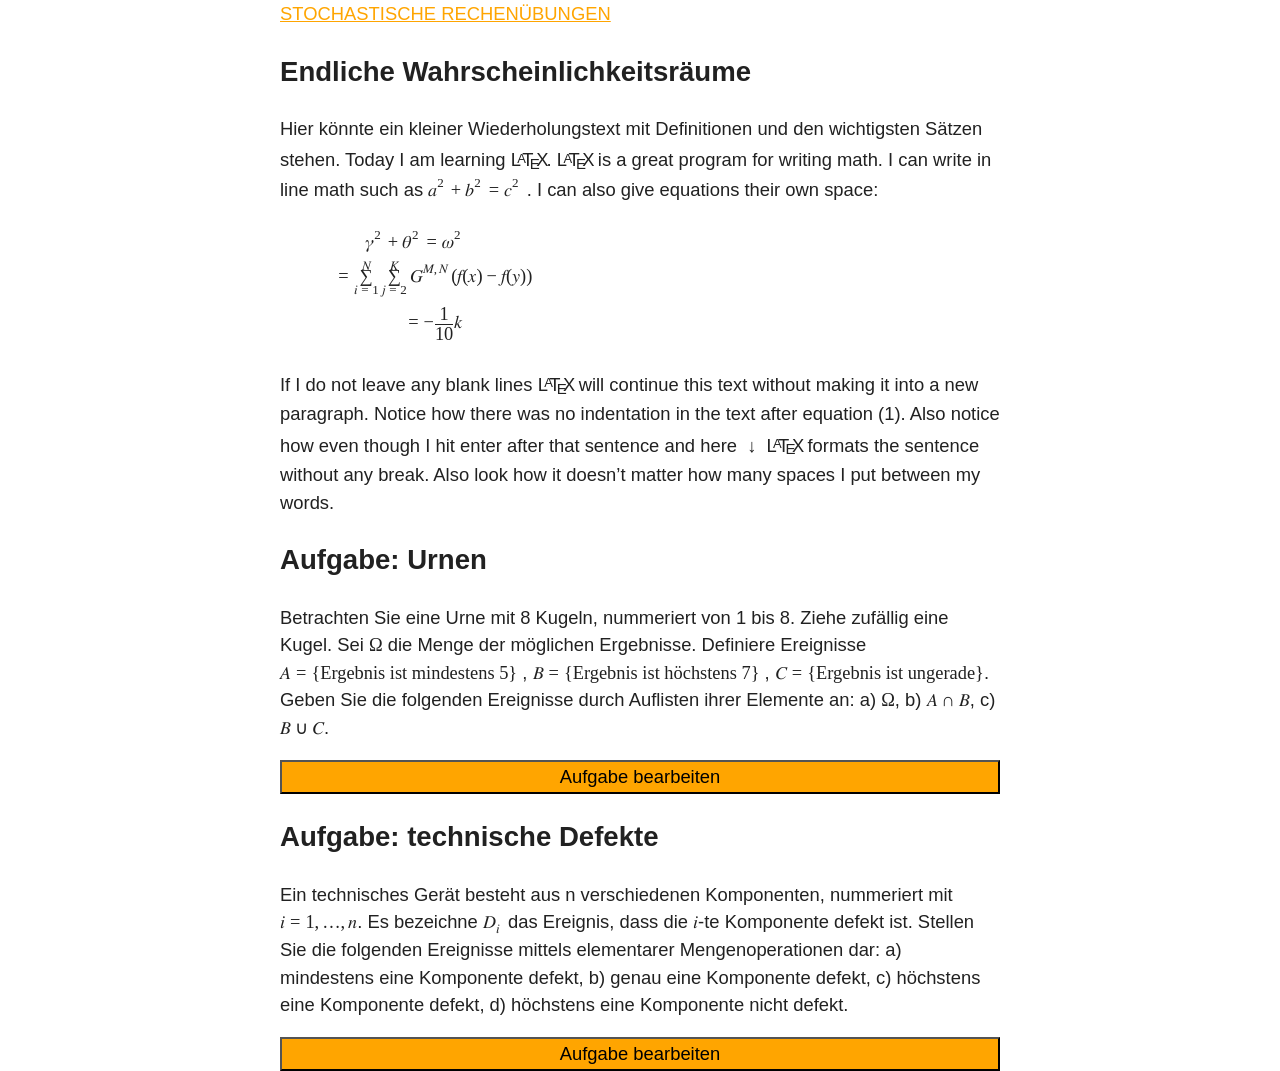
==== commit 340b2c04: "Automated report" ====
--- a/docs/Sx1.html
+++ b/docs/Sx1.html
@@ -2,7 +2,7 @@
 <head>
 <meta http-equiv="content-type" content="text/html; charset=UTF-8">
 <title>Endliche Wahrscheinlichkeitsräume ‣ STOCHASTISCHE RECHENÜBUNGEN</title>
-<!--Generated on Mon Jan  5 10:32:11 2026 by LaTeXML (version 0.8.8) http://dlmf.nist.gov/LaTeXML/.-->
+<!--Generated on Mon Jan  5 14:50:44 2026 by LaTeXML (version 0.8.8) http://dlmf.nist.gov/LaTeXML/.-->
 
 <link rel="stylesheet" href="LaTeXML.css" type="text/css">
 <link rel="stylesheet" href="ltx-article.css" type="text/css">
@@ -42,20 +42,20 @@
 <h1 class="ltx_title ltx_title_section">Endliche Wahrscheinlichkeitsräume</h1>
 
 <div id="p1" class="ltx_para">
-<p class="ltx_p">Hier könnte ein kleiner Wiederholungstext mit Definitionen und den wichtigsten Sätzen stehen…
+<p class="ltx_p">Hier könnte ein kleiner Wiederholungstext mit Definitionen und den wichtigsten Sätzen stehen.
 Today I am learning <span class="ltx_text ltx_LaTeX_logo" style="letter-spacing:-0.2em; margin-right:0.1em;">L<span class="ltx_text" style="position:relative; bottom:0.4ex;font-variant:small-caps;;">a</span>T<span class="ltx_text" style="position:relative; bottom:-0.2ex;font-variant:small-caps;font-size:120%;">e</span>X</span>.
-<span class="ltx_text ltx_LaTeX_logo" style="letter-spacing:-0.2em; margin-right:0.1em;">L<span class="ltx_text" style="position:relative; bottom:0.4ex;font-variant:small-caps;;">a</span>T<span class="ltx_text" style="position:relative; bottom:-0.2ex;font-variant:small-caps;font-size:120%;">e</span>X</span> is a great program for writing math. I can write in line math such as <img id="p1.m1" class="ltx_Math" style="vertical-align:-4px" src="mi/mi14.png" width="132" height="26" alt="a^{2}+b^{2}=c^{2}"> . I can also give equations their own space:</p>
+<span class="ltx_text ltx_LaTeX_logo" style="letter-spacing:-0.2em; margin-right:0.1em;">L<span class="ltx_text" style="position:relative; bottom:0.4ex;font-variant:small-caps;;">a</span>T<span class="ltx_text" style="position:relative; bottom:-0.2ex;font-variant:small-caps;font-size:120%;">e</span>X</span> is a great program for writing math. I can write in line math such as <math id="p1.m1" class="ltx_Math" alttext="a^{2}+b^{2}=c^{2}" display="inline"><mrow><mrow><msup><mi>a</mi><mn>2</mn></msup><mo>+</mo><msup><mi>b</mi><mn>2</mn></msup></mrow><mo>=</mo><msup><mi>c</mi><mn>2</mn></msup></mrow></math> . I can also give equations their own space:</p>
 <table id="Ex1" class="ltx_equation ltx_eqn_table">
 
 <tbody><tr class="ltx_equation ltx_eqn_row ltx_align_baseline">
 <td class="ltx_eqn_cell ltx_eqn_center_padleft"></td>
-<td class="ltx_eqn_cell ltx_align_center"><img id="Ex1.m1" class="ltx_Math" style="vertical-align:-36px" src="mi/mi5.png" width="549" height="83" alt="\gamma^{2}+\theta^{2}=\omega^{2}=\sum_{i=1}^{N}\sum_{j=2}^{K}G^{M,N}(f(x)-f(y)%
-)=-\frac{1}{10}k"></td>
+<td class="ltx_Math ltx_eqn_cell ltx_align_center"><math class="ltx_Math" alttext="\gamma^{2}+\theta^{2}=\omega^{2}=\sum_{i=1}^{N}\sum_{j=2}^{K}G^{M,N}(f(x)-f(y)%
+)=-\frac{1}{10}k" display="block"><mrow><mtable align="baseline 1" columnalign="left" displaystyle="true"><mtr><mtd class="ltx_align_left"><mrow><msup><mi>γ</mi><mn>2</mn></msup><mo>+</mo><msup><mi>θ</mi><mn>2</mn></msup></mrow><mo>=</mo><msup><mi>ω</mi><mn>2</mn></msup></mtd></mtr><mtr><mtd class="ltx_align_left"><mspace width="2em"></mspace><mo rspace="0.111em">=</mo><mrow><munderover><mo movablelimits="false" rspace="0em">∑</mo><mrow><mi>i</mi><mo>=</mo><mn>1</mn></mrow><mi>N</mi></munderover><mrow><munderover><mo movablelimits="false">∑</mo><mrow><mi>j</mi><mo>=</mo><mn>2</mn></mrow><mi>K</mi></munderover><mrow><msup><mi>G</mi><mrow><mi>M</mi><mo>,</mo><mi>N</mi></mrow></msup><mo>⁢</mo><mrow><mo stretchy="false">(</mo><mrow><mrow><mi>f</mi><mo>⁢</mo><mrow><mo stretchy="false">(</mo><mi>x</mi><mo stretchy="false">)</mo></mrow></mrow><mo>−</mo><mrow><mi>f</mi><mo>⁢</mo><mrow><mo stretchy="false">(</mo><mi>y</mi><mo stretchy="false">)</mo></mrow></mrow></mrow><mo stretchy="false">)</mo></mrow></mrow></mrow></mrow></mtd></mtr><mtr><mtd class="ltx_align_left"><mspace width="2em"></mspace><mo>=</mo><mrow><mo>−</mo><mrow><mfrac><mn>1</mn><mn>10</mn></mfrac><mo>⁢</mo><mi>k</mi></mrow></mrow></mtd></mtr></mtable></mrow></math></td>
 <td class="ltx_eqn_cell ltx_eqn_center_padright"></td>
 </tr></tbody>
 </table>
 <p class="ltx_p">If I do not leave any blank lines <span class="ltx_text ltx_LaTeX_logo" style="letter-spacing:-0.2em; margin-right:0.1em;">L<span class="ltx_text" style="position:relative; bottom:0.4ex;font-variant:small-caps;;">a</span>T<span class="ltx_text" style="position:relative; bottom:-0.2ex;font-variant:small-caps;font-size:120%;">e</span>X</span> will continue this text without making it into a new paragraph. Notice how there was no indentation in the text after equation (1).
-Also notice how even though I hit enter after that sentence and here <img id="p1.m2" class="ltx_Math" style="vertical-align:-7px" src="mi/mi13.png" width="16" height="25" alt="\downarrow">
+Also notice how even though I hit enter after that sentence and here <math id="p1.m2" class="ltx_Math" alttext="\downarrow" display="inline"><mo stretchy="false">↓</mo></math>
 <span class="ltx_text ltx_LaTeX_logo" style="letter-spacing:-0.2em; margin-right:0.1em;">L<span class="ltx_text" style="position:relative; bottom:0.4ex;font-variant:small-caps;;">a</span>T<span class="ltx_text" style="position:relative; bottom:-0.2ex;font-variant:small-caps;font-size:120%;">e</span>X</span> formats the sentence without any break. Also look how it doesn’t matter how many spaces I put between my words.</p>
 </div>
 <section id="SSx1" class="ltx_subsection">
@@ -63,9 +63,9 @@
 
 <div id="SSx1.p1" class="ltx_para">
 <p class="ltx_p">Betrachten Sie eine Urne mit 8 Kugeln, nummeriert von 1 bis 8.
-Ziehe zufällig eine Kugel. Sei <img id="SSx1.p1.m1" class="ltx_Math" style="vertical-align:-2px" src="mi/mi12.png" width="21" height="20" alt="\Omega"> die Menge der möglichen Ergebnisse.
-Definiere Ereignisse <img id="SSx1.p1.m2" class="ltx_Math" style="vertical-align:-8px" src="mi/mi6.png" width="350" height="28" alt="A=\{\text{Ergebnis ist mindestens 5}\}"> , <img id="SSx1.p1.m3" class="ltx_Math" style="vertical-align:-8px" src="mi/mi8.png" width="336" height="28" alt="B=\{\text{Ergebnis ist höchstens 7}\}"> , <img id="SSx1.p1.m4" class="ltx_Math" style="vertical-align:-8px" src="mi/mi10.png" width="309" height="28" alt="C=\{\text{Ergebnis ist ungerade}\}">.
-Geben Sie die folgenden Ereignisse durch Auflisten ihrer Elemente an: a) <img id="SSx1.p1.m5" class="ltx_Math" style="vertical-align:-2px" src="mi/mi12.png" width="21" height="20" alt="\Omega">, b) <img id="SSx1.p1.m6" class="ltx_Math" style="vertical-align:-2px" src="mi/mi7.png" width="69" height="20" alt="A\cap B">, c) <img id="SSx1.p1.m7" class="ltx_Math" style="vertical-align:-2px" src="mi/mi9.png" width="69" height="20" alt="B\cup C">.</p>
+Ziehe zufällig eine Kugel. Sei <math id="SSx1.p1.m1" class="ltx_Math" alttext="\Omega" display="inline"><mi mathvariant="normal">Ω</mi></math> die Menge der möglichen Ergebnisse.
+Definiere Ereignisse <math id="SSx1.p1.m2" class="ltx_Math" alttext="A=\{\text{Ergebnis ist mindestens 5}\}" display="inline"><mrow><mi>A</mi><mo>=</mo><mrow><mo stretchy="false">{</mo><mtext>Ergebnis ist mindestens 5</mtext><mo stretchy="false">}</mo></mrow></mrow></math> , <math id="SSx1.p1.m3" class="ltx_Math" alttext="B=\{\text{Ergebnis ist höchstens 7}\}" display="inline"><mrow><mi>B</mi><mo>=</mo><mrow><mo stretchy="false">{</mo><mtext>Ergebnis ist höchstens 7</mtext><mo stretchy="false">}</mo></mrow></mrow></math> , <math id="SSx1.p1.m4" class="ltx_Math" alttext="C=\{\text{Ergebnis ist ungerade}\}" display="inline"><mrow><mi>C</mi><mo>=</mo><mrow><mo stretchy="false">{</mo><mtext>Ergebnis ist ungerade</mtext><mo stretchy="false">}</mo></mrow></mrow></math>.
+Geben Sie die folgenden Ereignisse durch Auflisten ihrer Elemente an: a) <math id="SSx1.p1.m5" class="ltx_Math" alttext="\Omega" display="inline"><mi mathvariant="normal">Ω</mi></math>, b) <math id="SSx1.p1.m6" class="ltx_Math" alttext="A\cap B" display="inline"><mrow><mi>A</mi><mo>∩</mo><mi>B</mi></mrow></math>, c) <math id="SSx1.p1.m7" class="ltx_Math" alttext="B\cup C" display="inline"><mrow><mi>B</mi><mo>∪</mo><mi>C</mi></mrow></math>.</p>
 </div>
 <section id="SSx1.SSSx1" class="ltx_subsubsection">
 <h3 class="ltx_title ltx_title_subsubsection">a)</h3>
@@ -76,7 +76,7 @@
 
 <tbody><tr class="ltx_equation ltx_eqn_row ltx_align_baseline">
 <td class="ltx_eqn_cell ltx_eqn_center_padleft"></td>
-<td class="ltx_eqn_cell ltx_align_center"><img id="Ex2.m1" class="ltx_Math" style="vertical-align:-2px" src="mi/mi1.png" width="75" height="20" alt="A=..."></td>
+<td class="ltx_eqn_cell ltx_align_center"><math id="Ex2.m1" class="ltx_Math" alttext="A=..." display="block"><mrow><mi>A</mi><mo>=</mo><mi mathvariant="normal">…</mi></mrow></math></td>
 <td class="ltx_eqn_cell ltx_eqn_center_padright"></td>
 </tr></tbody>
 </table>
@@ -101,7 +101,7 @@
 <h2 class="ltx_title ltx_title_subsection">Aufgabe: technische Defekte</h2>
 
 <div id="SSx2.p1" class="ltx_para">
-<p class="ltx_p">Ein technisches Gerät besteht aus n verschiedenen Komponenten, nummeriert mit <img id="SSx2.p1.m1" class="ltx_Math" style="vertical-align:-7px" src="mi/mi15.png" width="113" height="25" alt="i=1,...,n">. Es bezeichne <img id="SSx2.p1.m2" class="ltx_Math" style="vertical-align:-6px" src="mi/mi11.png" width="32" height="24" alt="D_{i}"> das Ereignis, dass die <img id="SSx2.p1.m3" class="ltx_Math" style="vertical-align:-2px" src="mi/mi16.png" width="12" height="20" alt="i">-te Komponente defekt ist. Stellen Sie
+<p class="ltx_p">Ein technisches Gerät besteht aus n verschiedenen Komponenten, nummeriert mit <math id="SSx2.p1.m1" class="ltx_Math" alttext="i=1,...,n" display="inline"><mrow><mi>i</mi><mo>=</mo><mrow><mn>1</mn><mo>,</mo><mi mathvariant="normal">…</mi><mo>,</mo><mi>n</mi></mrow></mrow></math>. Es bezeichne <math id="SSx2.p1.m2" class="ltx_Math" alttext="D_{i}" display="inline"><msub><mi>D</mi><mi>i</mi></msub></math> das Ereignis, dass die <math id="SSx2.p1.m3" class="ltx_Math" alttext="i" display="inline"><mi>i</mi></math>-te Komponente defekt ist. Stellen Sie
 die folgenden Ereignisse mittels elementarer Mengenoperationen dar: a) mindestens eine
 Komponente defekt, b) genau eine Komponente defekt, c) höchstens eine Komponente
 defekt, d) höchstens eine Komponente nicht defekt.</p>
@@ -114,7 +114,7 @@
 
 <tbody><tr class="ltx_equation ltx_eqn_row ltx_align_baseline">
 <td class="ltx_eqn_cell ltx_eqn_center_padleft"></td>
-<td class="ltx_eqn_cell ltx_align_center"><img id="Ex3.m1" class="ltx_Math" style="vertical-align:-2px" src="mi/mi1.png" width="75" height="20" alt="A=..."></td>
+<td class="ltx_eqn_cell ltx_align_center"><math id="Ex3.m1" class="ltx_Math" alttext="A=..." display="block"><mrow><mi>A</mi><mo>=</mo><mi mathvariant="normal">…</mi></mrow></math></td>
 <td class="ltx_eqn_cell ltx_eqn_center_padright"></td>
 </tr></tbody>
 </table>
@@ -128,7 +128,7 @@
 
 <tbody><tr class="ltx_equation ltx_eqn_row ltx_align_baseline">
 <td class="ltx_eqn_cell ltx_eqn_center_padleft"></td>
-<td class="ltx_eqn_cell ltx_align_center"><img id="Ex4.m1" class="ltx_Math" style="vertical-align:-2px" src="mi/mi2.png" width="76" height="20" alt="B=..."></td>
+<td class="ltx_eqn_cell ltx_align_center"><math id="Ex4.m1" class="ltx_Math" alttext="B=..." display="block"><mrow><mi>B</mi><mo>=</mo><mi mathvariant="normal">…</mi></mrow></math></td>
 <td class="ltx_eqn_cell ltx_eqn_center_padright"></td>
 </tr></tbody>
 </table>
@@ -142,7 +142,7 @@
 
 <tbody><tr class="ltx_equation ltx_eqn_row ltx_align_baseline">
 <td class="ltx_eqn_cell ltx_eqn_center_padleft"></td>
-<td class="ltx_eqn_cell ltx_align_center"><img id="Ex5.m1" class="ltx_Math" style="vertical-align:-2px" src="mi/mi3.png" width="75" height="20" alt="C=..."></td>
+<td class="ltx_eqn_cell ltx_align_center"><math id="Ex5.m1" class="ltx_Math" alttext="C=..." display="block"><mrow><mi>C</mi><mo>=</mo><mi mathvariant="normal">…</mi></mrow></math></td>
 <td class="ltx_eqn_cell ltx_eqn_center_padright"></td>
 </tr></tbody>
 </table>
@@ -156,7 +156,7 @@
 
 <tbody><tr class="ltx_equation ltx_eqn_row ltx_align_baseline">
 <td class="ltx_eqn_cell ltx_eqn_center_padleft"></td>
-<td class="ltx_eqn_cell ltx_align_center"><img id="Ex6.m1" class="ltx_Math" style="vertical-align:-2px" src="mi/mi4.png" width="77" height="20" alt="D=..."></td>
+<td class="ltx_eqn_cell ltx_align_center"><math id="Ex6.m1" class="ltx_Math" alttext="D=..." display="block"><mrow><mi>D</mi><mo>=</mo><mi mathvariant="normal">…</mi></mrow></math></td>
 <td class="ltx_eqn_cell ltx_eqn_center_padright"></td>
 </tr></tbody>
 </table>
@@ -169,7 +169,7 @@
 <div class="ltx_align_center">
 <a href="./" title="" class="ltx_ref" rel="prev"><span class="ltx_text ltx_ref_title"><span class="ltx_text ltx_font_italic">STOCHASTISCHE</span> RECHENÜBUNGEN</span></a><a href="Sx2.html" title="In STOCHASTISCHE RECHENÜBUNGEN" class="ltx_ref" rel="next"><span class="ltx_text ltx_ref_title">Bedingte Wahrscheinlichkeit und Unabhängigkeit</span></a>
 </div>
-<div class="ltx_page_logo">Generated  on Mon Jan  5 10:32:11 2026 by <a href="http://dlmf.nist.gov/LaTeXML/" class="ltx_LaTeXML_logo"><span style="letter-spacing:-0.2em; margin-right:0.1em;">L<span class="ltx_font_smallcaps" style="position:relative; bottom:2.2pt;">a</span>T<span class="ltx_font_smallcaps" style="font-size:120%;position:relative; bottom:-0.2ex;">e</span></span><span style="font-size:90%; position:relative; bottom:-0.2ex;">XML</span><img src="[data-uri]" alt="Mascot Sammy"></a>
+<div class="ltx_page_logo">Generated  on Mon Jan  5 14:50:44 2026 by <a href="http://dlmf.nist.gov/LaTeXML/" class="ltx_LaTeXML_logo"><span style="letter-spacing:-0.2em; margin-right:0.1em;">L<span class="ltx_font_smallcaps" style="position:relative; bottom:2.2pt;">a</span>T<span class="ltx_font_smallcaps" style="font-size:120%;position:relative; bottom:-0.2ex;">e</span></span><span style="font-size:90%; position:relative; bottom:-0.2ex;">XML</span><img src="[data-uri]" alt="Mascot Sammy"></a>
 </div></footer>
 </div>
 </body>
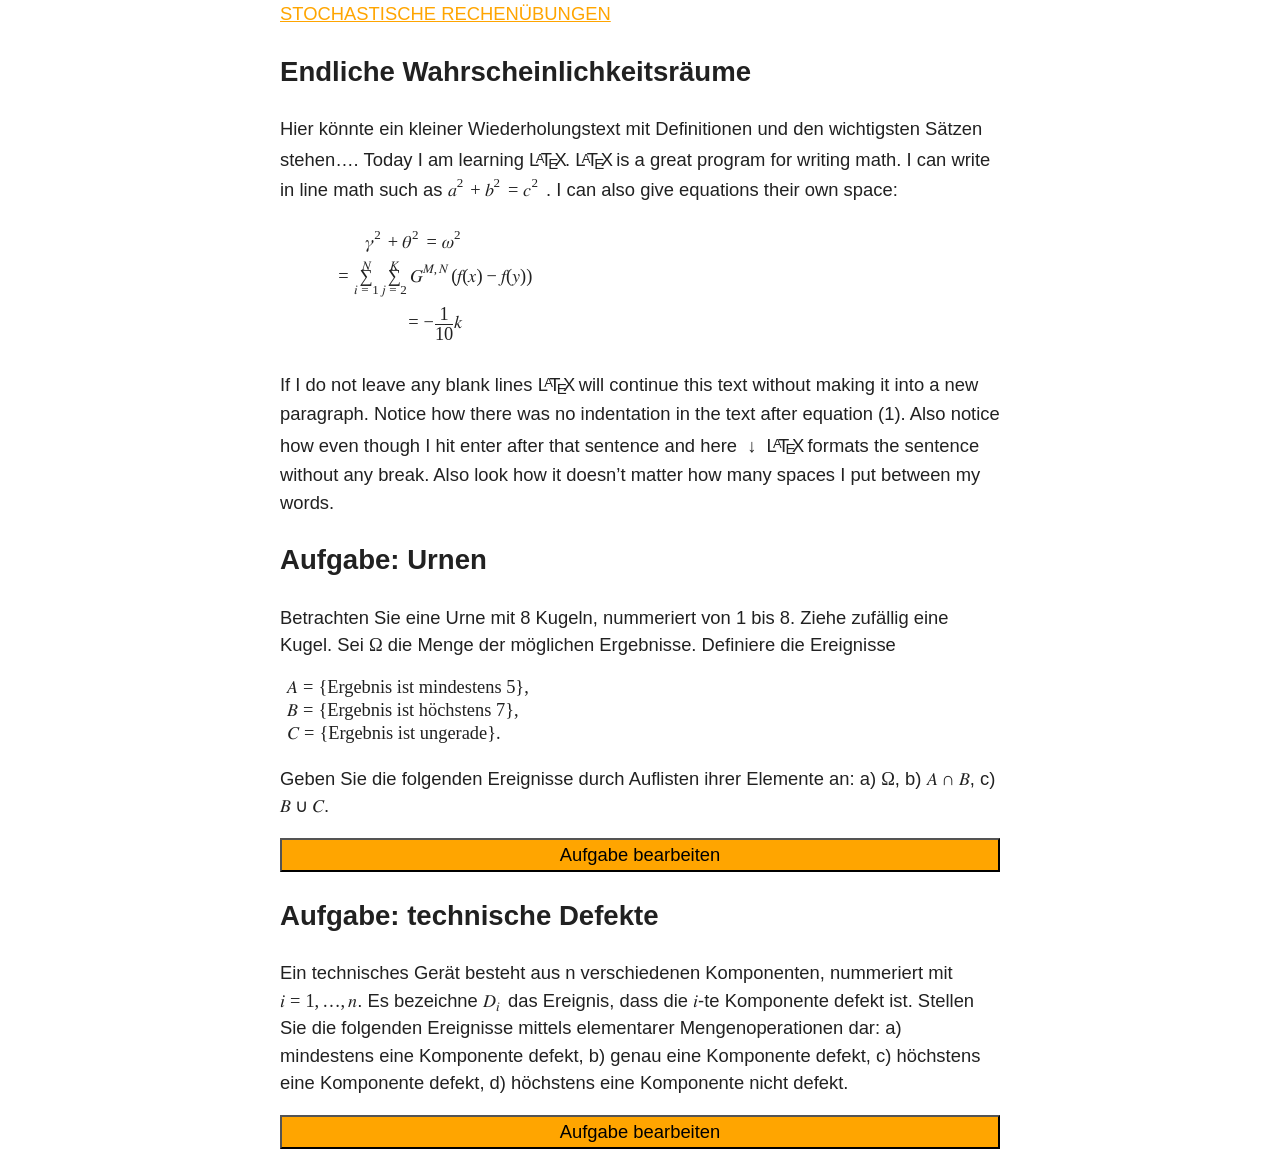
==== commit 8dd28628: "Automated report" ====
--- a/docs/Sx1.html
+++ b/docs/Sx1.html
@@ -2,8 +2,9 @@
 <head>
 <meta http-equiv="content-type" content="text/html; charset=UTF-8">
 <title>Endliche Wahrscheinlichkeitsräume ‣ STOCHASTISCHE RECHENÜBUNGEN</title>
-<!--Generated on Mon Jan  5 14:50:44 2026 by LaTeXML (version 0.8.8) http://dlmf.nist.gov/LaTeXML/.-->
-
+<!--Generated on Mon Jan  5 21:44:14 2026 by LaTeXML (version 0.8.8) http://dlmf.nist.gov/LaTeXML/.-->
+
+<link rel="shortcut icon" href="favicon.ico" type="image/png">
 <link rel="stylesheet" href="LaTeXML.css" type="text/css">
 <link rel="stylesheet" href="ltx-article.css" type="text/css">
 <meta name="viewport" content="width=device-width, initial-scale=1, shrink-to-fit=no">
@@ -42,7 +43,7 @@
 <h1 class="ltx_title ltx_title_section">Endliche Wahrscheinlichkeitsräume</h1>
 
 <div id="p1" class="ltx_para">
-<p class="ltx_p">Hier könnte ein kleiner Wiederholungstext mit Definitionen und den wichtigsten Sätzen stehen.
+<p class="ltx_p">Hier könnte ein kleiner Wiederholungstext mit Definitionen und den wichtigsten Sätzen stehen….
 Today I am learning <span class="ltx_text ltx_LaTeX_logo" style="letter-spacing:-0.2em; margin-right:0.1em;">L<span class="ltx_text" style="position:relative; bottom:0.4ex;font-variant:small-caps;;">a</span>T<span class="ltx_text" style="position:relative; bottom:-0.2ex;font-variant:small-caps;font-size:120%;">e</span>X</span>.
 <span class="ltx_text ltx_LaTeX_logo" style="letter-spacing:-0.2em; margin-right:0.1em;">L<span class="ltx_text" style="position:relative; bottom:0.4ex;font-variant:small-caps;;">a</span>T<span class="ltx_text" style="position:relative; bottom:-0.2ex;font-variant:small-caps;font-size:120%;">e</span>X</span> is a great program for writing math. I can write in line math such as <math id="p1.m1" class="ltx_Math" alttext="a^{2}+b^{2}=c^{2}" display="inline"><mrow><mrow><msup><mi>a</mi><mn>2</mn></msup><mo>+</mo><msup><mi>b</mi><mn>2</mn></msup></mrow><mo>=</mo><msup><mi>c</mi><mn>2</mn></msup></mrow></math> . I can also give equations their own space:</p>
 <table id="Ex1" class="ltx_equation ltx_eqn_table">
@@ -64,19 +65,43 @@
 <div id="SSx1.p1" class="ltx_para">
 <p class="ltx_p">Betrachten Sie eine Urne mit 8 Kugeln, nummeriert von 1 bis 8.
 Ziehe zufällig eine Kugel. Sei <math id="SSx1.p1.m1" class="ltx_Math" alttext="\Omega" display="inline"><mi mathvariant="normal">Ω</mi></math> die Menge der möglichen Ergebnisse.
-Definiere Ereignisse <math id="SSx1.p1.m2" class="ltx_Math" alttext="A=\{\text{Ergebnis ist mindestens 5}\}" display="inline"><mrow><mi>A</mi><mo>=</mo><mrow><mo stretchy="false">{</mo><mtext>Ergebnis ist mindestens 5</mtext><mo stretchy="false">}</mo></mrow></mrow></math> , <math id="SSx1.p1.m3" class="ltx_Math" alttext="B=\{\text{Ergebnis ist höchstens 7}\}" display="inline"><mrow><mi>B</mi><mo>=</mo><mrow><mo stretchy="false">{</mo><mtext>Ergebnis ist höchstens 7</mtext><mo stretchy="false">}</mo></mrow></mrow></math> , <math id="SSx1.p1.m4" class="ltx_Math" alttext="C=\{\text{Ergebnis ist ungerade}\}" display="inline"><mrow><mi>C</mi><mo>=</mo><mrow><mo stretchy="false">{</mo><mtext>Ergebnis ist ungerade</mtext><mo stretchy="false">}</mo></mrow></mrow></math>.
-Geben Sie die folgenden Ereignisse durch Auflisten ihrer Elemente an: a) <math id="SSx1.p1.m5" class="ltx_Math" alttext="\Omega" display="inline"><mi mathvariant="normal">Ω</mi></math>, b) <math id="SSx1.p1.m6" class="ltx_Math" alttext="A\cap B" display="inline"><mrow><mi>A</mi><mo>∩</mo><mi>B</mi></mrow></math>, c) <math id="SSx1.p1.m7" class="ltx_Math" alttext="B\cup C" display="inline"><mrow><mi>B</mi><mo>∪</mo><mi>C</mi></mrow></math>.</p>
+Definiere die Ereignisse</p>
+<table id="Ex2" class="ltx_equation ltx_eqn_table">
+
+<tbody><tr class="ltx_equation ltx_eqn_row ltx_align_baseline">
+<td class="ltx_eqn_cell ltx_eqn_center_padleft"></td>
+<td class="ltx_eqn_cell ltx_align_center"><math id="Ex2.m1" class="ltx_Math" alttext="A=\{\text{Ergebnis ist mindestens 5}\}," display="block"><mrow><mrow><mi>A</mi><mo>=</mo><mrow><mo stretchy="false">{</mo><mtext>Ergebnis ist mindestens 5</mtext><mo stretchy="false">}</mo></mrow></mrow><mo>,</mo></mrow></math></td>
+<td class="ltx_eqn_cell ltx_eqn_center_padright"></td>
+</tr></tbody>
+</table>
+<table id="Ex3" class="ltx_equation ltx_eqn_table">
+
+<tbody><tr class="ltx_equation ltx_eqn_row ltx_align_baseline">
+<td class="ltx_eqn_cell ltx_eqn_center_padleft"></td>
+<td class="ltx_eqn_cell ltx_align_center"><math id="Ex3.m1" class="ltx_Math" alttext="B=\{\text{Ergebnis ist höchstens 7}\}," display="block"><mrow><mrow><mi>B</mi><mo>=</mo><mrow><mo stretchy="false">{</mo><mtext>Ergebnis ist höchstens 7</mtext><mo stretchy="false">}</mo></mrow></mrow><mo>,</mo></mrow></math></td>
+<td class="ltx_eqn_cell ltx_eqn_center_padright"></td>
+</tr></tbody>
+</table>
+<table id="Ex4" class="ltx_equation ltx_eqn_table">
+
+<tbody><tr class="ltx_equation ltx_eqn_row ltx_align_baseline">
+<td class="ltx_eqn_cell ltx_eqn_center_padleft"></td>
+<td class="ltx_eqn_cell ltx_align_center"><math id="Ex4.m1" class="ltx_Math" alttext="C=\{\text{Ergebnis ist ungerade}\}." display="block"><mrow><mrow><mi>C</mi><mo>=</mo><mrow><mo stretchy="false">{</mo><mtext>Ergebnis ist ungerade</mtext><mo stretchy="false">}</mo></mrow></mrow><mo lspace="0em">.</mo></mrow></math></td>
+<td class="ltx_eqn_cell ltx_eqn_center_padright"></td>
+</tr></tbody>
+</table>
+<p class="ltx_p">Geben Sie die folgenden Ereignisse durch Auflisten ihrer Elemente an: a) <math id="SSx1.p1.m2" class="ltx_Math" alttext="\Omega" display="inline"><mi mathvariant="normal">Ω</mi></math>, b) <math id="SSx1.p1.m3" class="ltx_Math" alttext="A\cap B" display="inline"><mrow><mi>A</mi><mo>∩</mo><mi>B</mi></mrow></math>, c) <math id="SSx1.p1.m4" class="ltx_Math" alttext="B\cup C" display="inline"><mrow><mi>B</mi><mo>∪</mo><mi>C</mi></mrow></math>.</p>
 </div>
 <section id="SSx1.SSSx1" class="ltx_subsubsection">
 <h3 class="ltx_title ltx_title_subsubsection">a)</h3>
 
 <div id="SSx1.SSSx1.p1" class="ltx_para">
 <p class="ltx_p">Lösung zur ersten Teilaufgabe hier.</p>
-<table id="Ex2" class="ltx_equation ltx_eqn_table">
-
-<tbody><tr class="ltx_equation ltx_eqn_row ltx_align_baseline">
-<td class="ltx_eqn_cell ltx_eqn_center_padleft"></td>
-<td class="ltx_eqn_cell ltx_align_center"><math id="Ex2.m1" class="ltx_Math" alttext="A=..." display="block"><mrow><mi>A</mi><mo>=</mo><mi mathvariant="normal">…</mi></mrow></math></td>
+<table id="Ex5" class="ltx_equation ltx_eqn_table">
+
+<tbody><tr class="ltx_equation ltx_eqn_row ltx_align_baseline">
+<td class="ltx_eqn_cell ltx_eqn_center_padleft"></td>
+<td class="ltx_eqn_cell ltx_align_center"><math id="Ex5.m1" class="ltx_Math" alttext="A=..." display="block"><mrow><mi>A</mi><mo>=</mo><mi mathvariant="normal">…</mi></mrow></math></td>
 <td class="ltx_eqn_cell ltx_eqn_center_padright"></td>
 </tr></tbody>
 </table>
@@ -110,11 +135,11 @@
 <h3 class="ltx_title ltx_title_subsubsection">a)</h3>
 
 <div id="SSx2.SSSx1.p1" class="ltx_para">
-<table id="Ex3" class="ltx_equation ltx_eqn_table">
-
-<tbody><tr class="ltx_equation ltx_eqn_row ltx_align_baseline">
-<td class="ltx_eqn_cell ltx_eqn_center_padleft"></td>
-<td class="ltx_eqn_cell ltx_align_center"><math id="Ex3.m1" class="ltx_Math" alttext="A=..." display="block"><mrow><mi>A</mi><mo>=</mo><mi mathvariant="normal">…</mi></mrow></math></td>
+<table id="Ex6" class="ltx_equation ltx_eqn_table">
+
+<tbody><tr class="ltx_equation ltx_eqn_row ltx_align_baseline">
+<td class="ltx_eqn_cell ltx_eqn_center_padleft"></td>
+<td class="ltx_eqn_cell ltx_align_center"><math id="Ex6.m1" class="ltx_Math" alttext="A=..." display="block"><mrow><mi>A</mi><mo>=</mo><mi mathvariant="normal">…</mi></mrow></math></td>
 <td class="ltx_eqn_cell ltx_eqn_center_padright"></td>
 </tr></tbody>
 </table>
@@ -124,11 +149,11 @@
 <h3 class="ltx_title ltx_title_subsubsection">b)</h3>
 
 <div id="SSx2.SSSx2.p1" class="ltx_para">
-<table id="Ex4" class="ltx_equation ltx_eqn_table">
-
-<tbody><tr class="ltx_equation ltx_eqn_row ltx_align_baseline">
-<td class="ltx_eqn_cell ltx_eqn_center_padleft"></td>
-<td class="ltx_eqn_cell ltx_align_center"><math id="Ex4.m1" class="ltx_Math" alttext="B=..." display="block"><mrow><mi>B</mi><mo>=</mo><mi mathvariant="normal">…</mi></mrow></math></td>
+<table id="Ex7" class="ltx_equation ltx_eqn_table">
+
+<tbody><tr class="ltx_equation ltx_eqn_row ltx_align_baseline">
+<td class="ltx_eqn_cell ltx_eqn_center_padleft"></td>
+<td class="ltx_eqn_cell ltx_align_center"><math id="Ex7.m1" class="ltx_Math" alttext="B=..." display="block"><mrow><mi>B</mi><mo>=</mo><mi mathvariant="normal">…</mi></mrow></math></td>
 <td class="ltx_eqn_cell ltx_eqn_center_padright"></td>
 </tr></tbody>
 </table>
@@ -138,11 +163,11 @@
 <h3 class="ltx_title ltx_title_subsubsection">c)</h3>
 
 <div id="SSx2.SSSx3.p1" class="ltx_para">
-<table id="Ex5" class="ltx_equation ltx_eqn_table">
-
-<tbody><tr class="ltx_equation ltx_eqn_row ltx_align_baseline">
-<td class="ltx_eqn_cell ltx_eqn_center_padleft"></td>
-<td class="ltx_eqn_cell ltx_align_center"><math id="Ex5.m1" class="ltx_Math" alttext="C=..." display="block"><mrow><mi>C</mi><mo>=</mo><mi mathvariant="normal">…</mi></mrow></math></td>
+<table id="Ex8" class="ltx_equation ltx_eqn_table">
+
+<tbody><tr class="ltx_equation ltx_eqn_row ltx_align_baseline">
+<td class="ltx_eqn_cell ltx_eqn_center_padleft"></td>
+<td class="ltx_eqn_cell ltx_align_center"><math id="Ex8.m1" class="ltx_Math" alttext="C=..." display="block"><mrow><mi>C</mi><mo>=</mo><mi mathvariant="normal">…</mi></mrow></math></td>
 <td class="ltx_eqn_cell ltx_eqn_center_padright"></td>
 </tr></tbody>
 </table>
@@ -152,11 +177,11 @@
 <h3 class="ltx_title ltx_title_subsubsection">d)</h3>
 
 <div id="SSx2.SSSx4.p1" class="ltx_para">
-<table id="Ex6" class="ltx_equation ltx_eqn_table">
-
-<tbody><tr class="ltx_equation ltx_eqn_row ltx_align_baseline">
-<td class="ltx_eqn_cell ltx_eqn_center_padleft"></td>
-<td class="ltx_eqn_cell ltx_align_center"><math id="Ex6.m1" class="ltx_Math" alttext="D=..." display="block"><mrow><mi>D</mi><mo>=</mo><mi mathvariant="normal">…</mi></mrow></math></td>
+<table id="Ex9" class="ltx_equation ltx_eqn_table">
+
+<tbody><tr class="ltx_equation ltx_eqn_row ltx_align_baseline">
+<td class="ltx_eqn_cell ltx_eqn_center_padleft"></td>
+<td class="ltx_eqn_cell ltx_align_center"><math id="Ex9.m1" class="ltx_Math" alttext="D=..." display="block"><mrow><mi>D</mi><mo>=</mo><mi mathvariant="normal">…</mi></mrow></math></td>
 <td class="ltx_eqn_cell ltx_eqn_center_padright"></td>
 </tr></tbody>
 </table>
@@ -169,7 +194,7 @@
 <div class="ltx_align_center">
 <a href="./" title="" class="ltx_ref" rel="prev"><span class="ltx_text ltx_ref_title"><span class="ltx_text ltx_font_italic">STOCHASTISCHE</span> RECHENÜBUNGEN</span></a><a href="Sx2.html" title="In STOCHASTISCHE RECHENÜBUNGEN" class="ltx_ref" rel="next"><span class="ltx_text ltx_ref_title">Bedingte Wahrscheinlichkeit und Unabhängigkeit</span></a>
 </div>
-<div class="ltx_page_logo">Generated  on Mon Jan  5 14:50:44 2026 by <a href="http://dlmf.nist.gov/LaTeXML/" class="ltx_LaTeXML_logo"><span style="letter-spacing:-0.2em; margin-right:0.1em;">L<span class="ltx_font_smallcaps" style="position:relative; bottom:2.2pt;">a</span>T<span class="ltx_font_smallcaps" style="font-size:120%;position:relative; bottom:-0.2ex;">e</span></span><span style="font-size:90%; position:relative; bottom:-0.2ex;">XML</span><img src="[data-uri]" alt="Mascot Sammy"></a>
+<div class="ltx_page_logo">Generated  on Mon Jan  5 21:44:14 2026 by <a href="http://dlmf.nist.gov/LaTeXML/" class="ltx_LaTeXML_logo"><span style="letter-spacing:-0.2em; margin-right:0.1em;">L<span class="ltx_font_smallcaps" style="position:relative; bottom:2.2pt;">a</span>T<span class="ltx_font_smallcaps" style="font-size:120%;position:relative; bottom:-0.2ex;">e</span></span><span style="font-size:90%; position:relative; bottom:-0.2ex;">XML</span><img src="[data-uri]" alt="Mascot Sammy"></a>
 </div></footer>
 </div>
 </body>
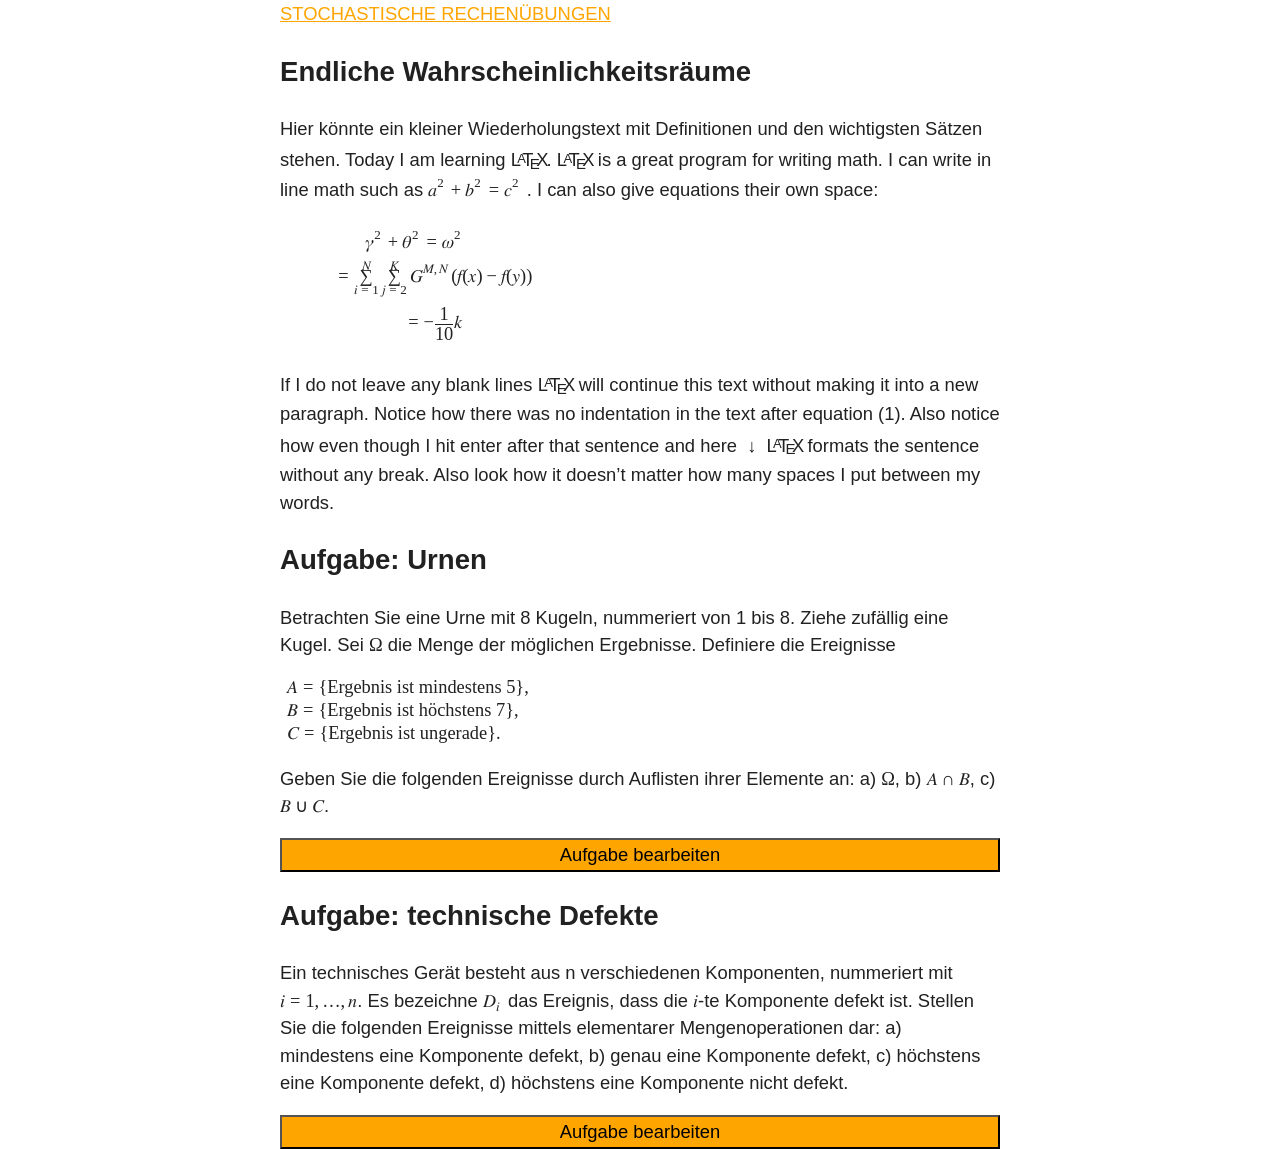
==== commit 05da630e: "Automated report" ====
--- a/docs/Sx1.html
+++ b/docs/Sx1.html
@@ -2,7 +2,7 @@
 <head>
 <meta http-equiv="content-type" content="text/html; charset=UTF-8">
 <title>Endliche Wahrscheinlichkeitsräume ‣ STOCHASTISCHE RECHENÜBUNGEN</title>
-<!--Generated on Mon Jan  5 21:44:14 2026 by LaTeXML (version 0.8.8) http://dlmf.nist.gov/LaTeXML/.-->
+<!--Generated on Mon Jan  5 21:46:48 2026 by LaTeXML (version 0.8.8) http://dlmf.nist.gov/LaTeXML/.-->
 
 <link rel="shortcut icon" href="favicon.ico" type="image/png">
 <link rel="stylesheet" href="LaTeXML.css" type="text/css">
@@ -43,7 +43,7 @@
 <h1 class="ltx_title ltx_title_section">Endliche Wahrscheinlichkeitsräume</h1>
 
 <div id="p1" class="ltx_para">
-<p class="ltx_p">Hier könnte ein kleiner Wiederholungstext mit Definitionen und den wichtigsten Sätzen stehen….
+<p class="ltx_p">Hier könnte ein kleiner Wiederholungstext mit Definitionen und den wichtigsten Sätzen stehen.
 Today I am learning <span class="ltx_text ltx_LaTeX_logo" style="letter-spacing:-0.2em; margin-right:0.1em;">L<span class="ltx_text" style="position:relative; bottom:0.4ex;font-variant:small-caps;;">a</span>T<span class="ltx_text" style="position:relative; bottom:-0.2ex;font-variant:small-caps;font-size:120%;">e</span>X</span>.
 <span class="ltx_text ltx_LaTeX_logo" style="letter-spacing:-0.2em; margin-right:0.1em;">L<span class="ltx_text" style="position:relative; bottom:0.4ex;font-variant:small-caps;;">a</span>T<span class="ltx_text" style="position:relative; bottom:-0.2ex;font-variant:small-caps;font-size:120%;">e</span>X</span> is a great program for writing math. I can write in line math such as <math id="p1.m1" class="ltx_Math" alttext="a^{2}+b^{2}=c^{2}" display="inline"><mrow><mrow><msup><mi>a</mi><mn>2</mn></msup><mo>+</mo><msup><mi>b</mi><mn>2</mn></msup></mrow><mo>=</mo><msup><mi>c</mi><mn>2</mn></msup></mrow></math> . I can also give equations their own space:</p>
 <table id="Ex1" class="ltx_equation ltx_eqn_table">
@@ -194,7 +194,7 @@
 <div class="ltx_align_center">
 <a href="./" title="" class="ltx_ref" rel="prev"><span class="ltx_text ltx_ref_title"><span class="ltx_text ltx_font_italic">STOCHASTISCHE</span> RECHENÜBUNGEN</span></a><a href="Sx2.html" title="In STOCHASTISCHE RECHENÜBUNGEN" class="ltx_ref" rel="next"><span class="ltx_text ltx_ref_title">Bedingte Wahrscheinlichkeit und Unabhängigkeit</span></a>
 </div>
-<div class="ltx_page_logo">Generated  on Mon Jan  5 21:44:14 2026 by <a href="http://dlmf.nist.gov/LaTeXML/" class="ltx_LaTeXML_logo"><span style="letter-spacing:-0.2em; margin-right:0.1em;">L<span class="ltx_font_smallcaps" style="position:relative; bottom:2.2pt;">a</span>T<span class="ltx_font_smallcaps" style="font-size:120%;position:relative; bottom:-0.2ex;">e</span></span><span style="font-size:90%; position:relative; bottom:-0.2ex;">XML</span><img src="[data-uri]" alt="Mascot Sammy"></a>
+<div class="ltx_page_logo">Generated  on Mon Jan  5 21:46:48 2026 by <a href="http://dlmf.nist.gov/LaTeXML/" class="ltx_LaTeXML_logo"><span style="letter-spacing:-0.2em; margin-right:0.1em;">L<span class="ltx_font_smallcaps" style="position:relative; bottom:2.2pt;">a</span>T<span class="ltx_font_smallcaps" style="font-size:120%;position:relative; bottom:-0.2ex;">e</span></span><span style="font-size:90%; position:relative; bottom:-0.2ex;">XML</span><img src="[data-uri]" alt="Mascot Sammy"></a>
 </div></footer>
 </div>
 </body>
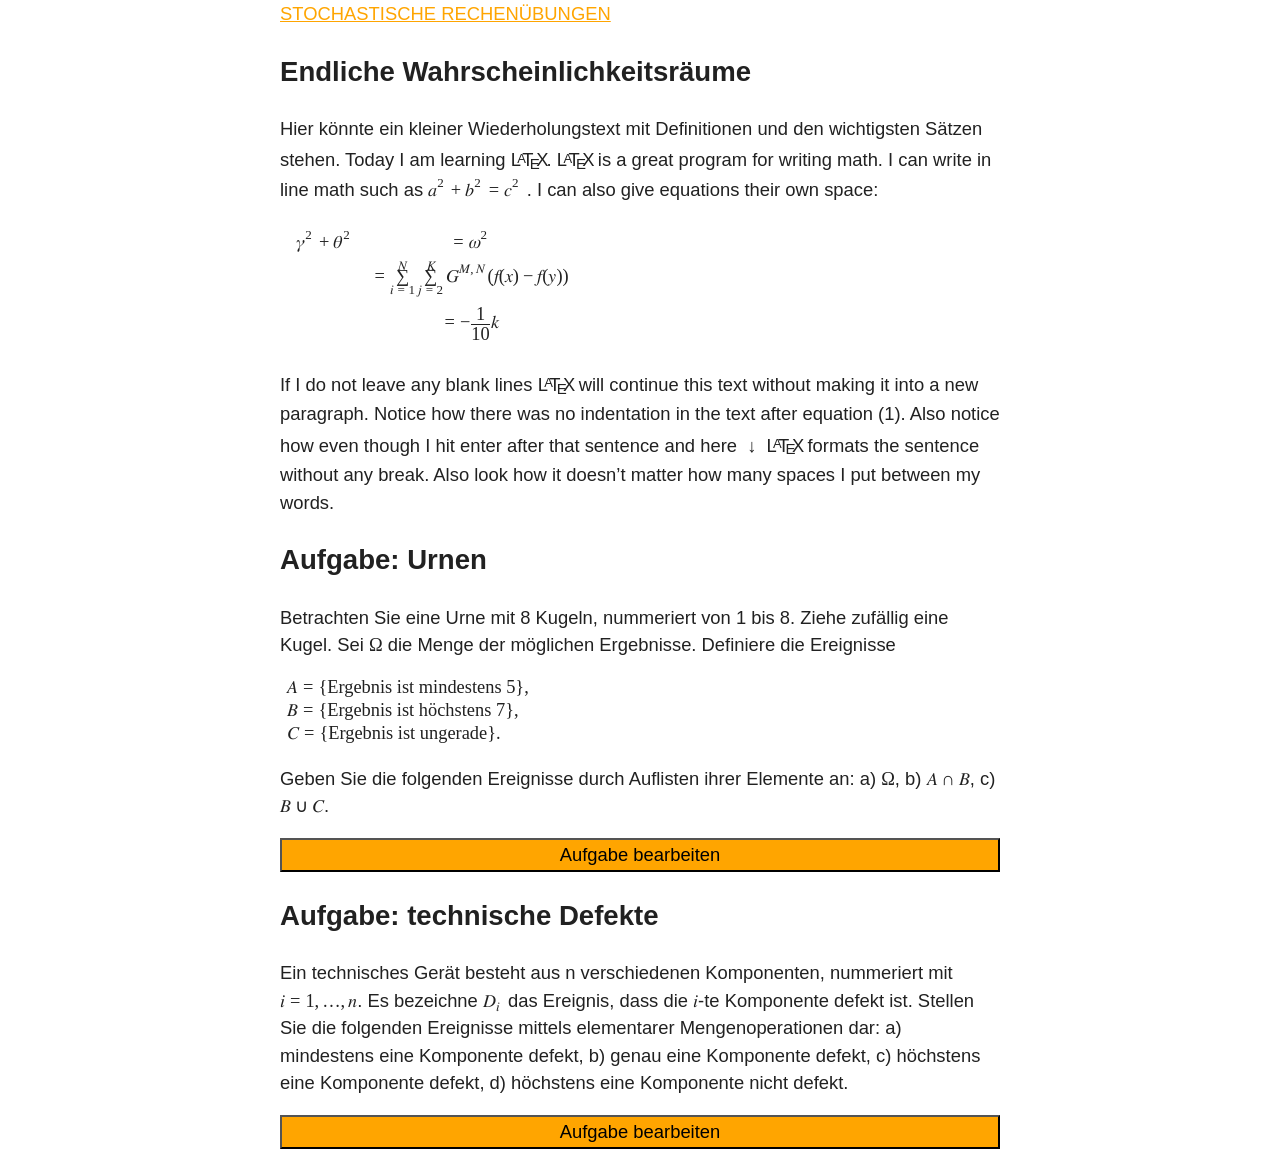
==== commit baef1b4d: "Automated report" ====
--- a/docs/Sx1.html
+++ b/docs/Sx1.html
@@ -2,7 +2,7 @@
 <head>
 <meta http-equiv="content-type" content="text/html; charset=UTF-8">
 <title>Endliche Wahrscheinlichkeitsräume ‣ STOCHASTISCHE RECHENÜBUNGEN</title>
-<!--Generated on Mon Jan  5 21:46:48 2026 by LaTeXML (version 0.8.8) http://dlmf.nist.gov/LaTeXML/.-->
+<!--Generated on Mon Jan  5 22:00:05 2026 by LaTeXML (version 0.8.8) http://dlmf.nist.gov/LaTeXML/.-->
 
 <link rel="shortcut icon" href="favicon.ico" type="image/png">
 <link rel="stylesheet" href="LaTeXML.css" type="text/css">
@@ -51,7 +51,7 @@
 <tbody><tr class="ltx_equation ltx_eqn_row ltx_align_baseline">
 <td class="ltx_eqn_cell ltx_eqn_center_padleft"></td>
 <td class="ltx_Math ltx_eqn_cell ltx_align_center"><math class="ltx_Math" alttext="\gamma^{2}+\theta^{2}=\omega^{2}=\sum_{i=1}^{N}\sum_{j=2}^{K}G^{M,N}(f(x)-f(y)%
-)=-\frac{1}{10}k" display="block"><mrow><mtable align="baseline 1" columnalign="left" displaystyle="true"><mtr><mtd class="ltx_align_left"><mrow><msup><mi>γ</mi><mn>2</mn></msup><mo>+</mo><msup><mi>θ</mi><mn>2</mn></msup></mrow><mo>=</mo><msup><mi>ω</mi><mn>2</mn></msup></mtd></mtr><mtr><mtd class="ltx_align_left"><mspace width="2em"></mspace><mo rspace="0.111em">=</mo><mrow><munderover><mo movablelimits="false" rspace="0em">∑</mo><mrow><mi>i</mi><mo>=</mo><mn>1</mn></mrow><mi>N</mi></munderover><mrow><munderover><mo movablelimits="false">∑</mo><mrow><mi>j</mi><mo>=</mo><mn>2</mn></mrow><mi>K</mi></munderover><mrow><msup><mi>G</mi><mrow><mi>M</mi><mo>,</mo><mi>N</mi></mrow></msup><mo>⁢</mo><mrow><mo stretchy="false">(</mo><mrow><mrow><mi>f</mi><mo>⁢</mo><mrow><mo stretchy="false">(</mo><mi>x</mi><mo stretchy="false">)</mo></mrow></mrow><mo>−</mo><mrow><mi>f</mi><mo>⁢</mo><mrow><mo stretchy="false">(</mo><mi>y</mi><mo stretchy="false">)</mo></mrow></mrow></mrow><mo stretchy="false">)</mo></mrow></mrow></mrow></mrow></mtd></mtr><mtr><mtd class="ltx_align_left"><mspace width="2em"></mspace><mo>=</mo><mrow><mo>−</mo><mrow><mfrac><mn>1</mn><mn>10</mn></mfrac><mo>⁢</mo><mi>k</mi></mrow></mrow></mtd></mtr></mtable></mrow></math></td>
+)=-\frac{1}{10}k" display="block"><mrow><mtable align="baseline 1" columnalign="left" columnspacing="0.1em" displaystyle="true"><mtr><mtd class="ltx_align_left"><mrow><msup><mi>γ</mi><mn>2</mn></msup><mo>+</mo><msup><mi>θ</mi><mn>2</mn></msup></mrow></mtd><mtd class="ltx_align_left"><mo>=</mo><msup><mi>ω</mi><mn>2</mn></msup></mtd></mtr><mtr><mtd class="ltx_align_left"></mtd><mtd class="ltx_align_left"><mo rspace="0.111em">=</mo><mrow><munderover><mo movablelimits="false" rspace="0em">∑</mo><mrow><mi>i</mi><mo>=</mo><mn>1</mn></mrow><mi>N</mi></munderover><mrow><munderover><mo movablelimits="false">∑</mo><mrow><mi>j</mi><mo>=</mo><mn>2</mn></mrow><mi>K</mi></munderover><mrow><msup><mi>G</mi><mrow><mi>M</mi><mo>,</mo><mi>N</mi></mrow></msup><mo>⁢</mo><mrow><mo stretchy="false">(</mo><mrow><mrow><mi>f</mi><mo>⁢</mo><mrow><mo stretchy="false">(</mo><mi>x</mi><mo stretchy="false">)</mo></mrow></mrow><mo>−</mo><mrow><mi>f</mi><mo>⁢</mo><mrow><mo stretchy="false">(</mo><mi>y</mi><mo stretchy="false">)</mo></mrow></mrow></mrow><mo stretchy="false">)</mo></mrow></mrow></mrow></mrow></mtd></mtr><mtr><mtd class="ltx_align_left"></mtd><mtd class="ltx_align_left"><mo>=</mo><mrow><mo>−</mo><mrow><mfrac><mn>1</mn><mn>10</mn></mfrac><mo>⁢</mo><mi>k</mi></mrow></mrow></mtd></mtr></mtable></mrow></math></td>
 <td class="ltx_eqn_cell ltx_eqn_center_padright"></td>
 </tr></tbody>
 </table>
@@ -194,7 +194,7 @@
 <div class="ltx_align_center">
 <a href="./" title="" class="ltx_ref" rel="prev"><span class="ltx_text ltx_ref_title"><span class="ltx_text ltx_font_italic">STOCHASTISCHE</span> RECHENÜBUNGEN</span></a><a href="Sx2.html" title="In STOCHASTISCHE RECHENÜBUNGEN" class="ltx_ref" rel="next"><span class="ltx_text ltx_ref_title">Bedingte Wahrscheinlichkeit und Unabhängigkeit</span></a>
 </div>
-<div class="ltx_page_logo">Generated  on Mon Jan  5 21:46:48 2026 by <a href="http://dlmf.nist.gov/LaTeXML/" class="ltx_LaTeXML_logo"><span style="letter-spacing:-0.2em; margin-right:0.1em;">L<span class="ltx_font_smallcaps" style="position:relative; bottom:2.2pt;">a</span>T<span class="ltx_font_smallcaps" style="font-size:120%;position:relative; bottom:-0.2ex;">e</span></span><span style="font-size:90%; position:relative; bottom:-0.2ex;">XML</span><img src="[data-uri]" alt="Mascot Sammy"></a>
+<div class="ltx_page_logo">Generated  on Mon Jan  5 22:00:05 2026 by <a href="http://dlmf.nist.gov/LaTeXML/" class="ltx_LaTeXML_logo"><span style="letter-spacing:-0.2em; margin-right:0.1em;">L<span class="ltx_font_smallcaps" style="position:relative; bottom:2.2pt;">a</span>T<span class="ltx_font_smallcaps" style="font-size:120%;position:relative; bottom:-0.2ex;">e</span></span><span style="font-size:90%; position:relative; bottom:-0.2ex;">XML</span><img src="[data-uri]" alt="Mascot Sammy"></a>
 </div></footer>
 </div>
 </body>
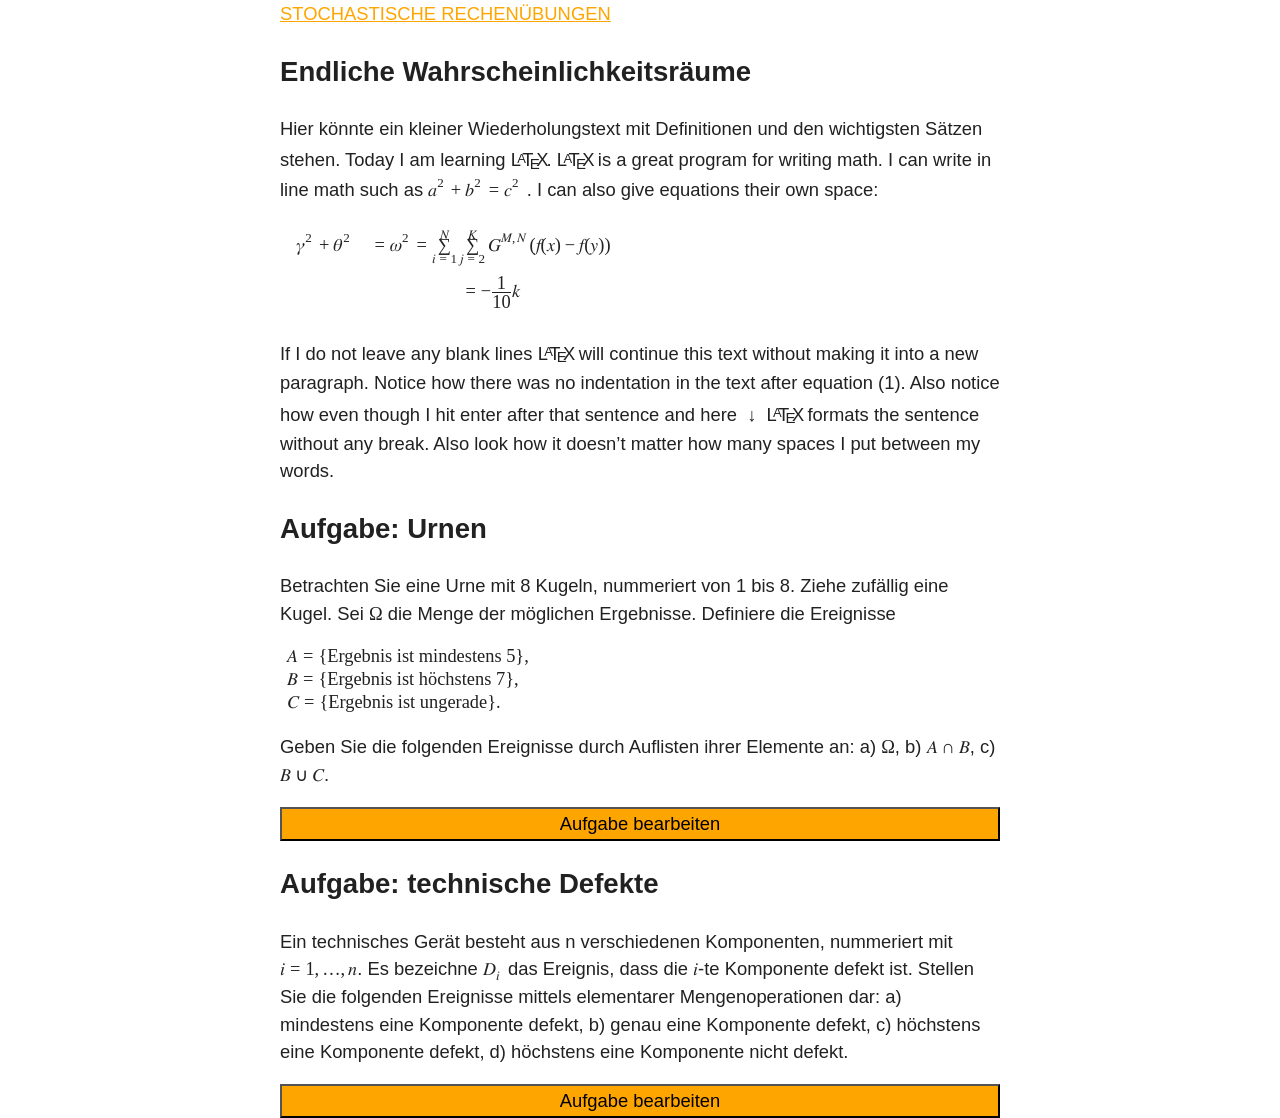
==== commit cc2db083: "Automated report" ====
--- a/docs/Sx1.html
+++ b/docs/Sx1.html
@@ -2,7 +2,7 @@
 <head>
 <meta http-equiv="content-type" content="text/html; charset=UTF-8">
 <title>Endliche Wahrscheinlichkeitsräume ‣ STOCHASTISCHE RECHENÜBUNGEN</title>
-<!--Generated on Mon Jan  5 22:00:05 2026 by LaTeXML (version 0.8.8) http://dlmf.nist.gov/LaTeXML/.-->
+<!--Generated on Mon Jan  5 22:03:30 2026 by LaTeXML (version 0.8.8) http://dlmf.nist.gov/LaTeXML/.-->
 
 <link rel="shortcut icon" href="favicon.ico" type="image/png">
 <link rel="stylesheet" href="LaTeXML.css" type="text/css">
@@ -51,7 +51,7 @@
 <tbody><tr class="ltx_equation ltx_eqn_row ltx_align_baseline">
 <td class="ltx_eqn_cell ltx_eqn_center_padleft"></td>
 <td class="ltx_Math ltx_eqn_cell ltx_align_center"><math class="ltx_Math" alttext="\gamma^{2}+\theta^{2}=\omega^{2}=\sum_{i=1}^{N}\sum_{j=2}^{K}G^{M,N}(f(x)-f(y)%
-)=-\frac{1}{10}k" display="block"><mrow><mtable align="baseline 1" columnalign="left" columnspacing="0.1em" displaystyle="true"><mtr><mtd class="ltx_align_left"><mrow><msup><mi>γ</mi><mn>2</mn></msup><mo>+</mo><msup><mi>θ</mi><mn>2</mn></msup></mrow></mtd><mtd class="ltx_align_left"><mo>=</mo><msup><mi>ω</mi><mn>2</mn></msup></mtd></mtr><mtr><mtd class="ltx_align_left"></mtd><mtd class="ltx_align_left"><mo rspace="0.111em">=</mo><mrow><munderover><mo movablelimits="false" rspace="0em">∑</mo><mrow><mi>i</mi><mo>=</mo><mn>1</mn></mrow><mi>N</mi></munderover><mrow><munderover><mo movablelimits="false">∑</mo><mrow><mi>j</mi><mo>=</mo><mn>2</mn></mrow><mi>K</mi></munderover><mrow><msup><mi>G</mi><mrow><mi>M</mi><mo>,</mo><mi>N</mi></mrow></msup><mo>⁢</mo><mrow><mo stretchy="false">(</mo><mrow><mrow><mi>f</mi><mo>⁢</mo><mrow><mo stretchy="false">(</mo><mi>x</mi><mo stretchy="false">)</mo></mrow></mrow><mo>−</mo><mrow><mi>f</mi><mo>⁢</mo><mrow><mo stretchy="false">(</mo><mi>y</mi><mo stretchy="false">)</mo></mrow></mrow></mrow><mo stretchy="false">)</mo></mrow></mrow></mrow></mrow></mtd></mtr><mtr><mtd class="ltx_align_left"></mtd><mtd class="ltx_align_left"><mo>=</mo><mrow><mo>−</mo><mrow><mfrac><mn>1</mn><mn>10</mn></mfrac><mo>⁢</mo><mi>k</mi></mrow></mrow></mtd></mtr></mtable></mrow></math></td>
+)=-\frac{1}{10}k" display="block"><mrow><mtable align="baseline 1" columnalign="left" columnspacing="0.1em" displaystyle="true"><mtr><mtd class="ltx_align_left"><mrow><msup><mi>γ</mi><mn>2</mn></msup><mo>+</mo><msup><mi>θ</mi><mn>2</mn></msup></mrow></mtd><mtd class="ltx_align_left"><mo>=</mo><msup><mi>ω</mi><mn>2</mn></msup><mo rspace="0.111em">=</mo><mrow><munderover><mo movablelimits="false" rspace="0em">∑</mo><mrow><mi>i</mi><mo>=</mo><mn>1</mn></mrow><mi>N</mi></munderover><mrow><munderover><mo movablelimits="false">∑</mo><mrow><mi>j</mi><mo>=</mo><mn>2</mn></mrow><mi>K</mi></munderover><mrow><msup><mi>G</mi><mrow><mi>M</mi><mo>,</mo><mi>N</mi></mrow></msup><mo>⁢</mo><mrow><mo stretchy="false">(</mo><mrow><mrow><mi>f</mi><mo>⁢</mo><mrow><mo stretchy="false">(</mo><mi>x</mi><mo stretchy="false">)</mo></mrow></mrow><mo>−</mo><mrow><mi>f</mi><mo>⁢</mo><mrow><mo stretchy="false">(</mo><mi>y</mi><mo stretchy="false">)</mo></mrow></mrow></mrow><mo stretchy="false">)</mo></mrow></mrow></mrow></mrow></mtd></mtr><mtr><mtd class="ltx_align_left"></mtd><mtd class="ltx_align_left"><mo>=</mo><mrow><mo>−</mo><mrow><mfrac><mn>1</mn><mn>10</mn></mfrac><mo>⁢</mo><mi>k</mi></mrow></mrow></mtd></mtr></mtable></mrow></math></td>
 <td class="ltx_eqn_cell ltx_eqn_center_padright"></td>
 </tr></tbody>
 </table>
@@ -194,7 +194,7 @@
 <div class="ltx_align_center">
 <a href="./" title="" class="ltx_ref" rel="prev"><span class="ltx_text ltx_ref_title"><span class="ltx_text ltx_font_italic">STOCHASTISCHE</span> RECHENÜBUNGEN</span></a><a href="Sx2.html" title="In STOCHASTISCHE RECHENÜBUNGEN" class="ltx_ref" rel="next"><span class="ltx_text ltx_ref_title">Bedingte Wahrscheinlichkeit und Unabhängigkeit</span></a>
 </div>
-<div class="ltx_page_logo">Generated  on Mon Jan  5 22:00:05 2026 by <a href="http://dlmf.nist.gov/LaTeXML/" class="ltx_LaTeXML_logo"><span style="letter-spacing:-0.2em; margin-right:0.1em;">L<span class="ltx_font_smallcaps" style="position:relative; bottom:2.2pt;">a</span>T<span class="ltx_font_smallcaps" style="font-size:120%;position:relative; bottom:-0.2ex;">e</span></span><span style="font-size:90%; position:relative; bottom:-0.2ex;">XML</span><img src="[data-uri]" alt="Mascot Sammy"></a>
+<div class="ltx_page_logo">Generated  on Mon Jan  5 22:03:30 2026 by <a href="http://dlmf.nist.gov/LaTeXML/" class="ltx_LaTeXML_logo"><span style="letter-spacing:-0.2em; margin-right:0.1em;">L<span class="ltx_font_smallcaps" style="position:relative; bottom:2.2pt;">a</span>T<span class="ltx_font_smallcaps" style="font-size:120%;position:relative; bottom:-0.2ex;">e</span></span><span style="font-size:90%; position:relative; bottom:-0.2ex;">XML</span><img src="[data-uri]" alt="Mascot Sammy"></a>
 </div></footer>
 </div>
 </body>
